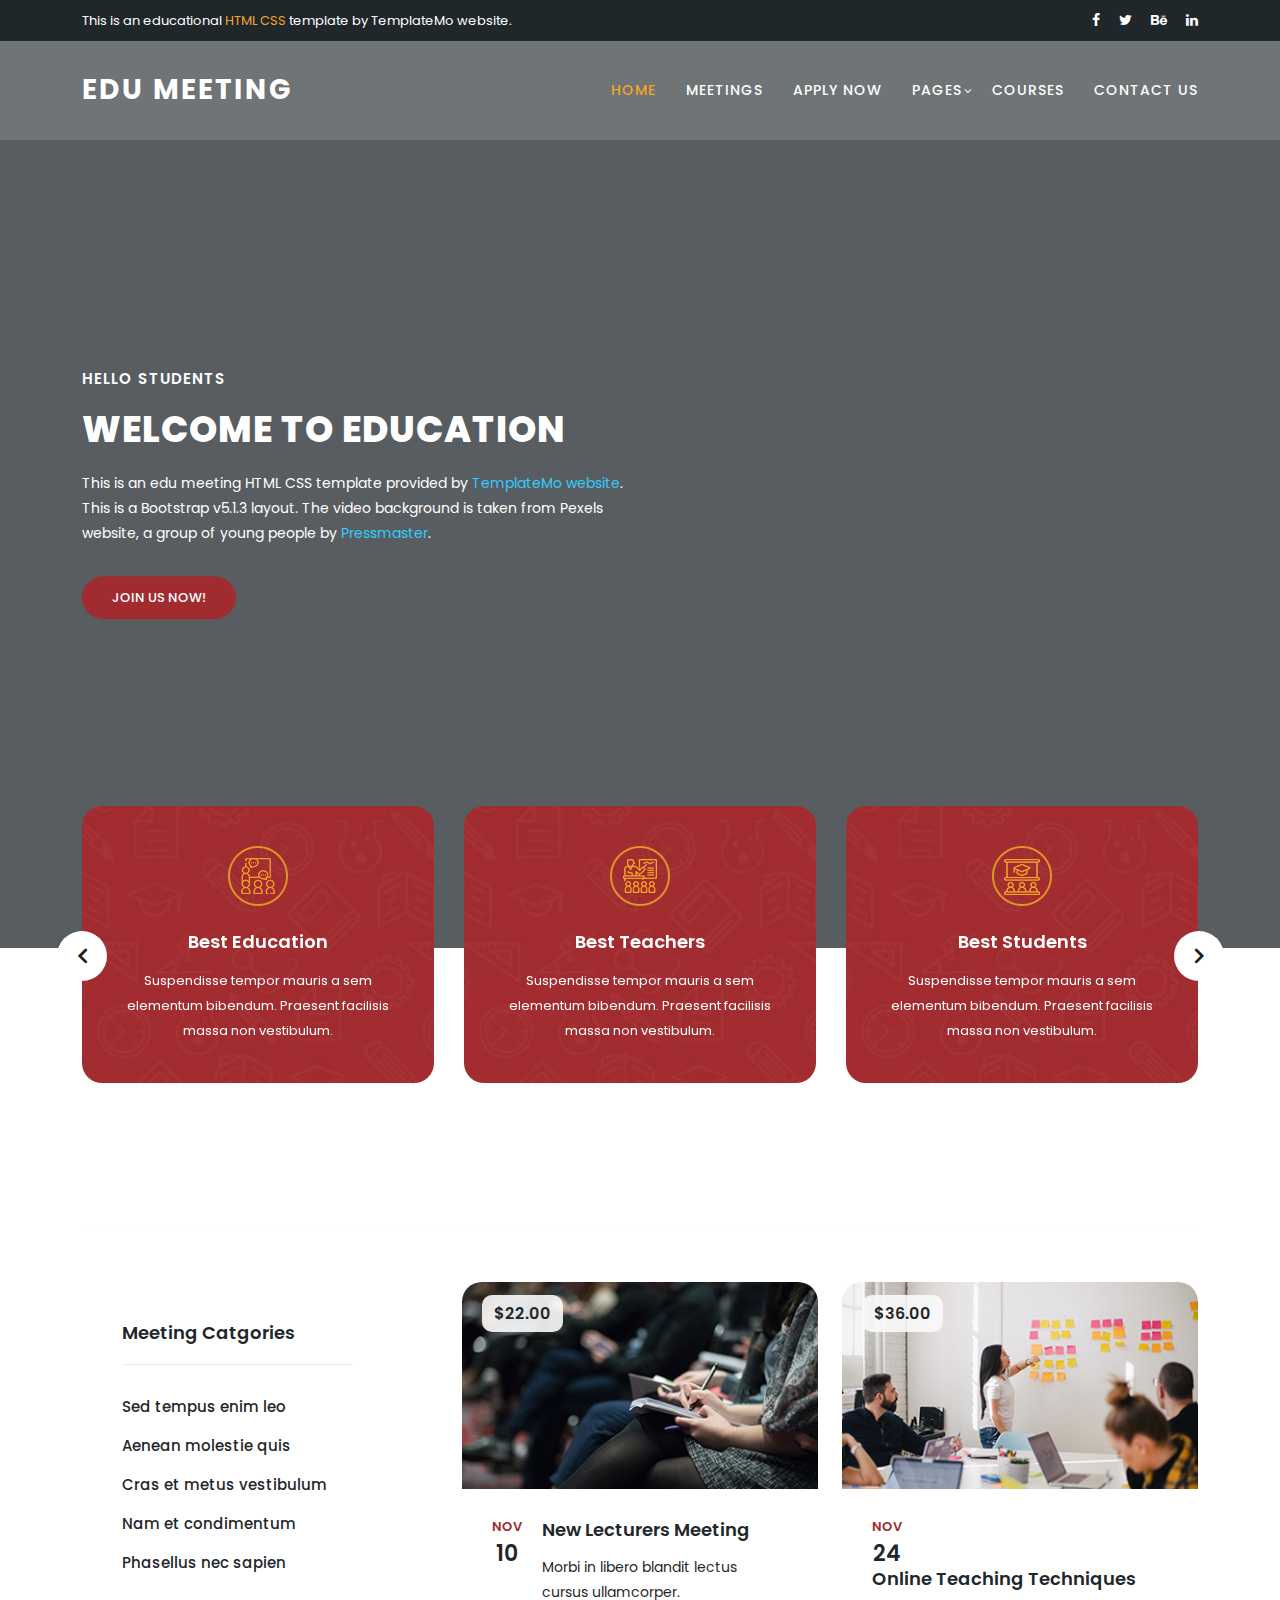
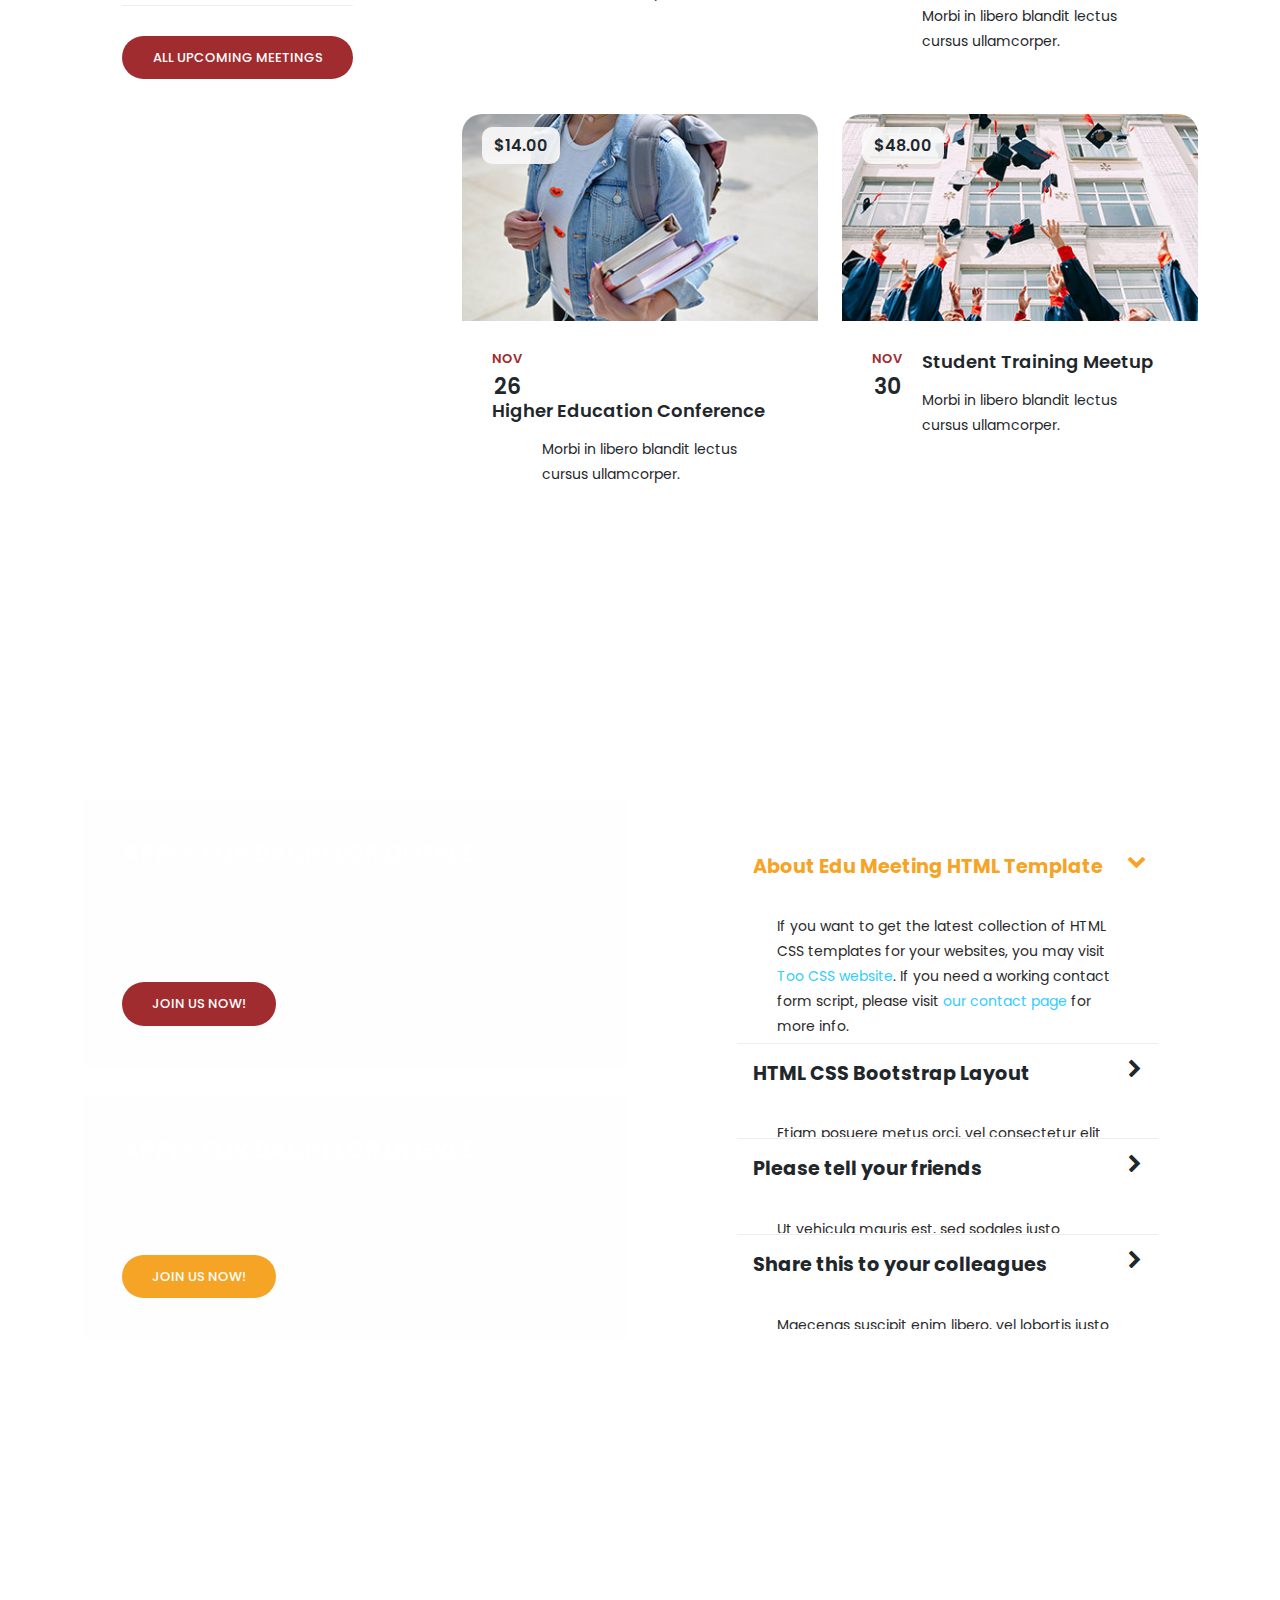
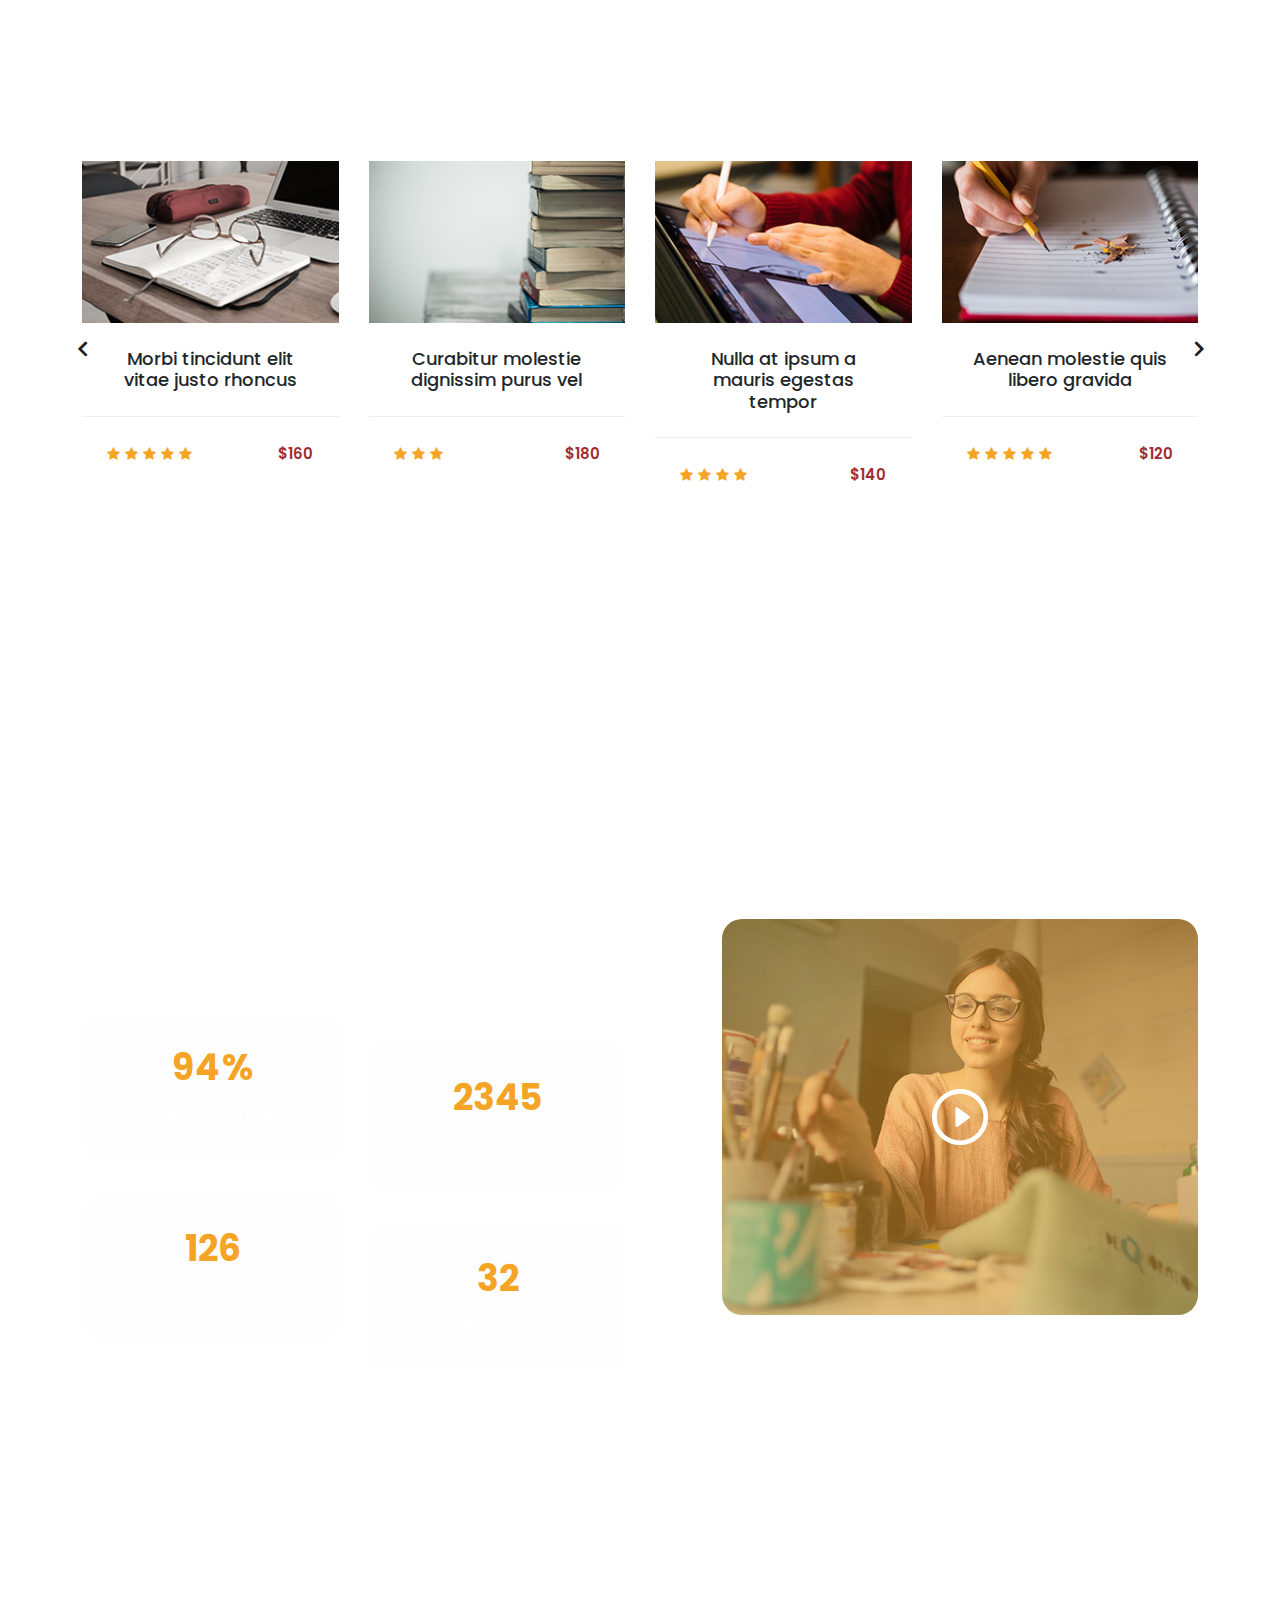
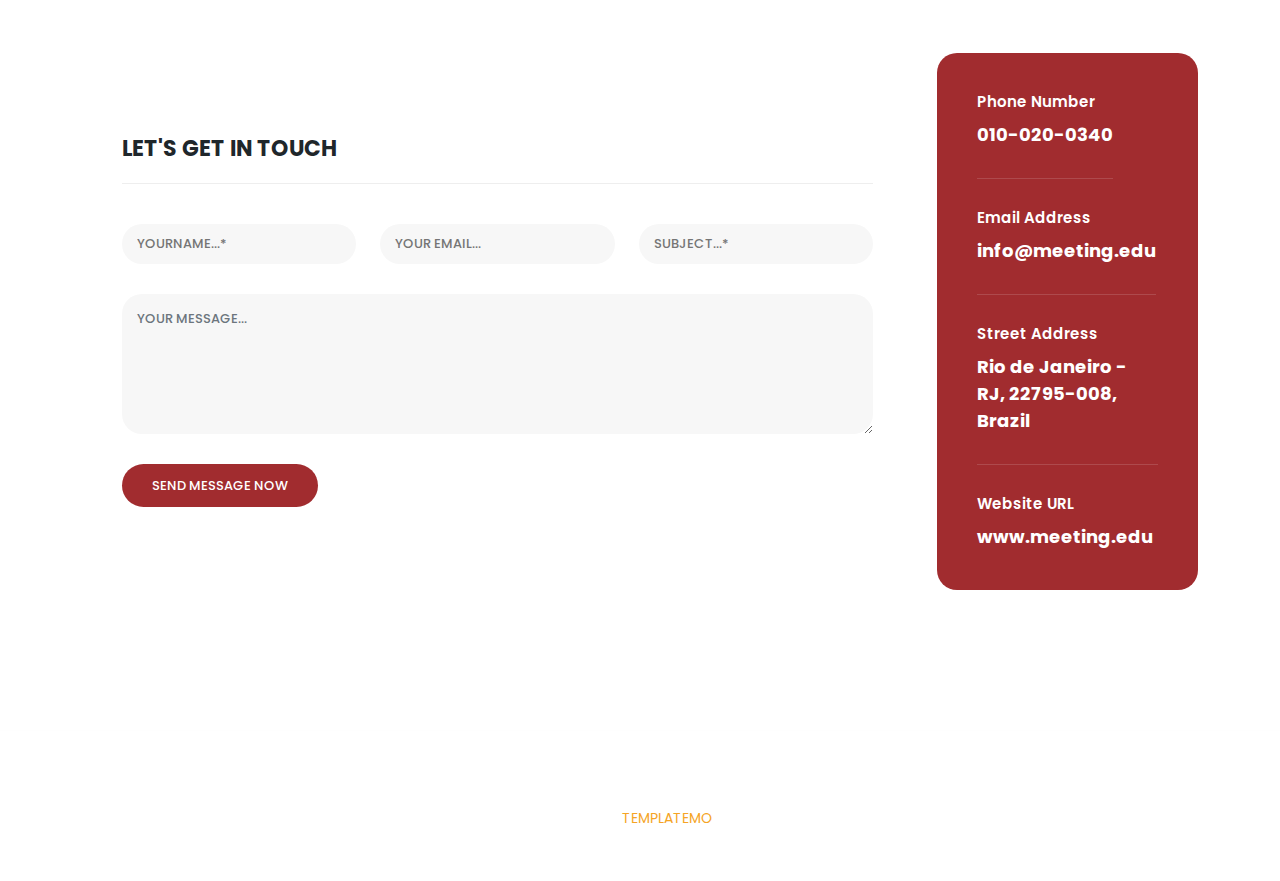
==== index.html @ 8bb0a4e4 "First" ====
<!DOCTYPE html>
<html lang="en">

  <head>

    <meta charset="utf-8">
    <meta name="viewport" content="width=device-width, initial-scale=1, shrink-to-fit=no">
    <meta name="description" content="">
    <meta name="author" content="TemplateMo">
    <link href="https://fonts.googleapis.com/css?family=Poppins:100,200,300,400,500,600,700,800,900" rel="stylesheet">

    <title>Education Meeting HTML5 Template</title>

    <!-- Bootstrap core CSS -->
    <link href="vendor/bootstrap/css/bootstrap.min.css" rel="stylesheet">


    <!-- Additional CSS Files -->
    <link rel="stylesheet" href="assets/css/fontawesome.css">
    <link rel="stylesheet" href="assets/css/templatemo-edu-meeting.css">
    <link rel="stylesheet" href="assets/css/owl.css">
    <link rel="stylesheet" href="assets/css/lightbox.css">
<!--

TemplateMo 569 Edu Meeting

https://templatemo.com/tm-569-edu-meeting

-->
  </head>

<body>

  <!-- Sub Header -->
  <div class="sub-header">
    <div class="container">
      <div class="row">
        <div class="col-lg-8 col-sm-8">
          <div class="left-content">
            <p>This is an educational <em>HTML CSS</em> template by TemplateMo website.</p>
          </div>
        </div>
        <div class="col-lg-4 col-sm-4">
          <div class="right-icons">
            <ul>
              <li><a href="#"><i class="fa fa-facebook"></i></a></li>
              <li><a href="#"><i class="fa fa-twitter"></i></a></li>
              <li><a href="#"><i class="fa fa-behance"></i></a></li>
              <li><a href="#"><i class="fa fa-linkedin"></i></a></li>
            </ul>
          </div>
        </div>
      </div>
    </div>
  </div>

  <!-- ***** Header Area Start ***** -->
  <header class="header-area header-sticky">
      <div class="container">
          <div class="row">
              <div class="col-12">
                  <nav class="main-nav">
                      <!-- ***** Logo Start ***** -->
                      <a href="index.html" class="logo">
                          Edu Meeting
                      </a>
                      <!-- ***** Logo End ***** -->
                      <!-- ***** Menu Start ***** -->
                      <ul class="nav">
                          <li class="scroll-to-section"><a href="#top" class="active">Home</a></li>
                          <li><a href="meetings.html">Meetings</a></li>
                          <li class="scroll-to-section"><a href="#apply">Apply Now</a></li>
                          <li class="has-sub">
                              <a href="javascript:void(0)">Pages</a>
                              <ul class="sub-menu">
                                  <li><a href="meetings.html">Upcoming Meetings</a></li>
                                  <li><a href="meeting-details.html">Meeting Details</a></li>
                              </ul>
                          </li>
                          <li class="scroll-to-section"><a href="#courses">Courses</a></li> 
                          <li class="scroll-to-section"><a href="#contact">Contact Us</a></li> 
                      </ul>        
                      <a class='menu-trigger'>
                          <span>Menu</span>
                      </a>
                      <!-- ***** Menu End ***** -->
                  </nav>
              </div>
          </div>
      </div>
  </header>
  <!-- ***** Header Area End ***** -->

  <!-- ***** Main Banner Area Start ***** -->
  <section class="section main-banner" id="top" data-section="section1">
      <video autoplay muted loop id="bg-video">
          <source src="assets/images/course-video.mp4" type="video/mp4" />
      </video>

      <div class="video-overlay header-text">
          <div class="container">
            <div class="row">
              <div class="col-lg-12">
                <div class="caption">
              <h6>Hello Students</h6>
              <h2>Welcome to Education</h2>
              <p>This is an edu meeting HTML CSS template provided by <a rel="nofollow" href="https://templatemo.com/page/1" target="_blank">TemplateMo website</a>. This is a Bootstrap v5.1.3 layout. The video background is taken from Pexels website, a group of young people by <a rel="nofollow" href="https://www.pexels.com/@pressmaster" target="_blank">Pressmaster</a>.</p>
              <div class="main-button-red">
                  <div class="scroll-to-section"><a href="#contact">Join Us Now!</a></div>
              </div>
          </div>
              </div>
            </div>
          </div>
      </div>
  </section>
  <!-- ***** Main Banner Area End ***** -->

  <section class="services">
    <div class="container">
      <div class="row">
        <div class="col-lg-12">
          <div class="owl-service-item owl-carousel">
          
            <div class="item">
              <div class="icon">
                <img src="assets/images/service-icon-01.png" alt="">
              </div>
              <div class="down-content">
                <h4>Best Education</h4>
                <p>Suspendisse tempor mauris a sem elementum bibendum. Praesent facilisis massa non vestibulum.</p>
              </div>
            </div>
            
            <div class="item">
              <div class="icon">
                <img src="assets/images/service-icon-02.png" alt="">
              </div>
              <div class="down-content">
                <h4>Best Teachers</h4>
                <p>Suspendisse tempor mauris a sem elementum bibendum. Praesent facilisis massa non vestibulum.</p>
              </div>
            </div>
            
            <div class="item">
              <div class="icon">
                <img src="assets/images/service-icon-03.png" alt="">
              </div>
              <div class="down-content">
                <h4>Best Students</h4>
                <p>Suspendisse tempor mauris a sem elementum bibendum. Praesent facilisis massa non vestibulum.</p>
              </div>
            </div>
            
            <div class="item">
              <div class="icon">
                <img src="assets/images/service-icon-02.png" alt="">
              </div>
              <div class="down-content">
                <h4>Online Meeting</h4>
                <p>Suspendisse tempor mauris a sem elementum bibendum. Praesent facilisis massa non vestibulum.</p>
              </div>
            </div>
            
            <div class="item">
              <div class="icon">
                <img src="assets/images/service-icon-03.png" alt="">
              </div>
              <div class="down-content">
                <h4>Best Networking</h4>
                <p>Suspendisse tempor mauris a sem elementum bibendum. Praesent facilisis massa non vestibulum.</p>
              </div>
            </div>
            
          </div>
        </div>
      </div>
    </div>
  </section>

  <section class="upcoming-meetings" id="meetings">
    <div class="container">
      <div class="row">
        <div class="col-lg-12">
          <div class="section-heading">
            <h2>Upcoming Meetings</h2>
          </div>
        </div>
        <div class="col-lg-4">
          <div class="categories">
            <h4>Meeting Catgories</h4>
            <ul>
              <li><a href="#">Sed tempus enim leo</a></li>
              <li><a href="#">Aenean molestie quis</a></li>
              <li><a href="#">Cras et metus vestibulum</a></li>
              <li><a href="#">Nam et condimentum</a></li>
              <li><a href="#">Phasellus nec sapien</a></li>
            </ul>
            <div class="main-button-red">
              <a href="meetings.html">All Upcoming Meetings</a>
            </div>
          </div>
        </div>
        <div class="col-lg-8">
          <div class="row">
            <div class="col-lg-6">
              <div class="meeting-item">
                <div class="thumb">
                  <div class="price">
                    <span>$22.00</span>
                  </div>
                  <a href="meeting-details.html"><img src="assets/images/meeting-01.jpg" alt="New Lecturer Meeting"></a>
                </div>
                <div class="down-content">
                  <div class="date">
                    <h6>Nov <span>10</span></h6>
                  </div>
                  <a href="meeting-details.html"><h4>New Lecturers Meeting</h4></a>
                  <p>Morbi in libero blandit lectus<br>cursus ullamcorper.</p>
                </div>
              </div>
            </div>
            <div class="col-lg-6">
              <div class="meeting-item">
                <div class="thumb">
                  <div class="price">
                    <span>$36.00</span>
                  </div>
                  <a href="meeting-details.html"><img src="assets/images/meeting-02.jpg" alt="Online Teaching"></a>
                </div>
                <div class="down-content">
                  <div class="date">
                    <h6>Nov <span>24</span></h6>
                  </div>
                  <a href="meeting-details.html"><h4>Online Teaching Techniques</h4></a>
                  <p>Morbi in libero blandit lectus<br>cursus ullamcorper.</p>
                </div>
              </div>
            </div>
            <div class="col-lg-6">
              <div class="meeting-item">
                <div class="thumb">
                  <div class="price">
                    <span>$14.00</span>
                  </div>
                  <a href="meeting-details.html"><img src="assets/images/meeting-03.jpg" alt="Higher Education"></a>
                </div>
                <div class="down-content">
                  <div class="date">
                    <h6>Nov <span>26</span></h6>
                  </div>
                  <a href="meeting-details.html"><h4>Higher Education Conference</h4></a>
                  <p>Morbi in libero blandit lectus<br>cursus ullamcorper.</p>
                </div>
              </div>
            </div>
            <div class="col-lg-6">
              <div class="meeting-item">
                <div class="thumb">
                  <div class="price">
                    <span>$48.00</span>
                  </div>
                  <a href="meeting-details.html"><img src="assets/images/meeting-04.jpg" alt="Student Training"></a>
                </div>
                <div class="down-content">
                  <div class="date">
                    <h6>Nov <span>30</span></h6>
                  </div>
                  <a href="meeting-details.html"><h4>Student Training Meetup</h4></a>
                  <p>Morbi in libero blandit lectus<br>cursus ullamcorper.</p>
                </div>
              </div>
            </div>
          </div>
        </div>
      </div>
    </div>
  </section>

  <section class="apply-now" id="apply">
    <div class="container">
      <div class="row">
        <div class="col-lg-6 align-self-center">
          <div class="row">
            <div class="col-lg-12">
              <div class="item">
                <h3>APPLY FOR BACHELOR DEGREE</h3>
                <p>You are allowed to use this edu meeting CSS template for your school or university or business. You can feel free to modify or edit this layout.</p>
                <div class="main-button-red">
                  <div class="scroll-to-section"><a href="#contact">Join Us Now!</a></div>
              </div>
              </div>
            </div>
            <div class="col-lg-12">
              <div class="item">
                <h3>APPLY FOR BACHELOR DEGREE</h3>
                <p>You are not allowed to redistribute the template ZIP file on any other template website. Please contact us for more information.</p>
                <div class="main-button-yellow">
                  <div class="scroll-to-section"><a href="#contact">Join Us Now!</a></div>
              </div>
              </div>
            </div>
          </div>
        </div>
        <div class="col-lg-6">
          <div class="accordions is-first-expanded">
            <article class="accordion">
                <div class="accordion-head">
                    <span>About Edu Meeting HTML Template</span>
                    <span class="icon">
                        <i class="icon fa fa-chevron-right"></i>
                    </span>
                </div>
                <div class="accordion-body">
                    <div class="content">
                        <p>If you want to get the latest collection of HTML CSS templates for your websites, you may visit <a rel="nofollow" href="https://www.toocss.com/" target="_blank">Too CSS website</a>. If you need a working contact form script, please visit <a href="https://templatemo.com/contact" target="_parent">our contact page</a> for more info.</p>
                    </div>
                </div>
            </article>
            <article class="accordion">
                <div class="accordion-head">
                    <span>HTML CSS Bootstrap Layout</span>
                    <span class="icon">
                        <i class="icon fa fa-chevron-right"></i>
                    </span>
                </div>
                <div class="accordion-body">
                    <div class="content">
                        <p>Etiam posuere metus orci, vel consectetur elit imperdiet eu. Cras ipsum magna, maximus at semper sit amet, eleifend eget neque. Nunc facilisis quam purus, sed vulputate augue interdum vitae. Aliquam a elit massa.<br><br>
                        Nulla malesuada elit lacus, ac ultricies massa varius sed. Etiam eu metus eget nibh consequat aliquet. Proin fringilla, quam at euismod porttitor, odio odio tempus ligula, ut feugiat ex erat nec mauris. Donec viverra velit eget lectus sollicitudin tincidunt.</p>
                    </div>
                </div>
            </article>
            <article class="accordion">
                <div class="accordion-head">
                    <span>Please tell your friends</span>
                    <span class="icon">
                        <i class="icon fa fa-chevron-right"></i>
                    </span>
                </div>
                <div class="accordion-body">
                    <div class="content">
                        <p>Ut vehicula mauris est, sed sodales justo rhoncus eu. Morbi porttitor quam velit, at ullamcorper justo suscipit sit amet. Quisque at suscipit mi, non efficitur velit.<br><br>
                        Cras et tortor semper, placerat eros sit amet, porta est. Mauris porttitor sapien et quam volutpat luctus. Nullam sodales ipsum ac neque ultricies varius.</p>
                    </div>
                </div>
            </article>
            <article class="accordion last-accordion">
                <div class="accordion-head">
                    <span>Share this to your colleagues</span>
                    <span class="icon">
                        <i class="icon fa fa-chevron-right"></i>
                    </span>
                </div>
                <div class="accordion-body">
                    <div class="content">
                        <p>Maecenas suscipit enim libero, vel lobortis justo condimentum id. Interdum et malesuada fames ac ante ipsum primis in faucibus.<br><br>
                        Sed eleifend metus sit amet magna tristique, posuere laoreet arcu semper. Nulla pellentesque ut tortor sit amet maximus. In eu libero ullamcorper, semper nisi quis, convallis nisi.</p>
                    </div>
                </div>
            </article>
        </div>
        </div>
      </div>
    </div>
  </section>

  <section class="our-courses" id="courses">
    <div class="container">
      <div class="row">
        <div class="col-lg-12">
          <div class="section-heading">
            <h2>Our Popular Courses</h2>
          </div>
        </div>
        <div class="col-lg-12">
          <div class="owl-courses-item owl-carousel">
            <div class="item">
              <img src="assets/images/course-01.jpg" alt="Course One">
              <div class="down-content">
                <h4>Morbi tincidunt elit vitae justo rhoncus</h4>
                <div class="info">
                  <div class="row">
                    <div class="col-8">
                      <ul>
                        <li><i class="fa fa-star"></i></li>
                        <li><i class="fa fa-star"></i></li>
                        <li><i class="fa fa-star"></i></li>
                        <li><i class="fa fa-star"></i></li>
                        <li><i class="fa fa-star"></i></li>
                      </ul>
                    </div>
                    <div class="col-4">
                       <span>$160</span>
                    </div>
                  </div>
                </div>
              </div>
            </div>
            <div class="item">
              <img src="assets/images/course-02.jpg" alt="Course Two">
              <div class="down-content">
                <h4>Curabitur molestie dignissim purus vel</h4>
                <div class="info">
                  <div class="row">
                    <div class="col-8">
                      <ul>
                        <li><i class="fa fa-star"></i></li>
                        <li><i class="fa fa-star"></i></li>
                        <li><i class="fa fa-star"></i></li>
                      </ul>
                    </div>
                    <div class="col-4">
                       <span>$180</span>
                    </div>
                  </div>
                </div>
              </div>
            </div>
            <div class="item">
              <img src="assets/images/course-03.jpg" alt="">
              <div class="down-content">
                <h4>Nulla at ipsum a mauris egestas tempor</h4>
                <div class="info">
                  <div class="row">
                    <div class="col-8">
                      <ul>
                        <li><i class="fa fa-star"></i></li>
                        <li><i class="fa fa-star"></i></li>
                        <li><i class="fa fa-star"></i></li>
                        <li><i class="fa fa-star"></i></li>
                      </ul>
                    </div>
                    <div class="col-4">
                       <span>$140</span>
                    </div>
                  </div>
                </div>
              </div>
            </div>
            <div class="item">
              <img src="assets/images/course-04.jpg" alt="">
              <div class="down-content">
                <h4>Aenean molestie quis libero gravida</h4>
                <div class="info">
                  <div class="row">
                    <div class="col-8">
                      <ul>
                        <li><i class="fa fa-star"></i></li>
                        <li><i class="fa fa-star"></i></li>
                        <li><i class="fa fa-star"></i></li>
                        <li><i class="fa fa-star"></i></li>
                        <li><i class="fa fa-star"></i></li>
                      </ul>
                    </div>
                    <div class="col-4">
                       <span>$120</span>
                    </div>
                  </div>
                </div>
              </div>
            </div>
            <div class="item">
              <img src="assets/images/course-01.jpg" alt="">
              <div class="down-content">
                <h4>Lorem ipsum dolor sit amet adipiscing elit</h4>
                <div class="info">
                  <div class="row">
                    <div class="col-8">
                      <ul>
                        <li><i class="fa fa-star"></i></li>
                        <li><i class="fa fa-star"></i></li>
                        <li><i class="fa fa-star"></i></li>
                        <li><i class="fa fa-star"></i></li>
                        <li><i class="fa fa-star"></i></li>
                      </ul>
                    </div>
                    <div class="col-4">
                       <span>$250</span>
                    </div>
                  </div>
                </div>
              </div>
            </div>
            <div class="item">
              <img src="assets/images/course-02.jpg" alt="">
              <div class="down-content">
                <h4>TemplateMo is the best website for Free CSS</h4>
                <div class="info">
                  <div class="row">
                    <div class="col-8">
                      <ul>
                        <li><i class="fa fa-star"></i></li>
                        <li><i class="fa fa-star"></i></li>
                        <li><i class="fa fa-star"></i></li>
                        <li><i class="fa fa-star"></i></li>
                        <li><i class="fa fa-star"></i></li>
                      </ul>
                    </div>
                    <div class="col-4">
                       <span>$270</span>
                    </div>
                  </div>
                </div>
              </div>
            </div>
            <div class="item">
              <img src="assets/images/course-03.jpg" alt="">
              <div class="down-content">
                <h4>Web Design Templates at your finger tips</h4>
                <div class="info">
                  <div class="row">
                    <div class="col-8">
                      <ul>
                        <li><i class="fa fa-star"></i></li>
                        <li><i class="fa fa-star"></i></li>
                        <li><i class="fa fa-star"></i></li>
                        <li><i class="fa fa-star"></i></li>
                        <li><i class="fa fa-star"></i></li>
                      </ul>
                    </div>
                    <div class="col-4">
                       <span>$340</span>
                    </div>
                  </div>
                </div>
              </div>
            </div>
            <div class="item">
              <img src="assets/images/course-04.jpg" alt="">
              <div class="down-content">
                <h4>Please visit our website again</h4>
                <div class="info">
                  <div class="row">
                    <div class="col-8">
                      <ul>
                        <li><i class="fa fa-star"></i></li>
                        <li><i class="fa fa-star"></i></li>
                        <li><i class="fa fa-star"></i></li>
                        <li><i class="fa fa-star"></i></li>
                        <li><i class="fa fa-star"></i></li>
                      </ul>
                    </div>
                    <div class="col-4">
                       <span>$360</span>
                    </div>
                  </div>
                </div>
              </div>
            </div>
            <div class="item">
              <img src="assets/images/course-01.jpg" alt="">
              <div class="down-content">
                <h4>Responsive HTML Templates for you</h4>
                <div class="info">
                  <div class="row">
                    <div class="col-8">
                      <ul>
                        <li><i class="fa fa-star"></i></li>
                        <li><i class="fa fa-star"></i></li>
                        <li><i class="fa fa-star"></i></li>
                        <li><i class="fa fa-star"></i></li>
                        <li><i class="fa fa-star"></i></li>
                      </ul>
                    </div>
                    <div class="col-4">
                       <span>$400</span>
                    </div>
                  </div>
                </div>
              </div>
            </div>
            <div class="item">
              <img src="assets/images/course-02.jpg" alt="">
              <div class="down-content">
                <h4>Download Free CSS Layouts for your business</h4>
                <div class="info">
                  <div class="row">
                    <div class="col-8">
                      <ul>
                        <li><i class="fa fa-star"></i></li>
                        <li><i class="fa fa-star"></i></li>
                        <li><i class="fa fa-star"></i></li>
                        <li><i class="fa fa-star"></i></li>
                        <li><i class="fa fa-star"></i></li>
                      </ul>
                    </div>
                    <div class="col-4">
                       <span>$430</span>
                    </div>
                  </div>
                </div>
              </div>
            </div>
            <div class="item">
              <img src="assets/images/course-03.jpg" alt="">
              <div class="down-content">
                <h4>Morbi in libero blandit lectus cursus</h4>
                <div class="info">
                  <div class="row">
                    <div class="col-8">
                      <ul>
                        <li><i class="fa fa-star"></i></li>
                        <li><i class="fa fa-star"></i></li>
                        <li><i class="fa fa-star"></i></li>
                        <li><i class="fa fa-star"></i></li>
                        <li><i class="fa fa-star"></i></li>
                      </ul>
                    </div>
                    <div class="col-4">
                       <span>$480</span>
                    </div>
                  </div>
                </div>
              </div>
            </div>
            <div class="item">
              <img src="assets/images/course-04.jpg" alt="">
              <div class="down-content">
                <h4>Curabitur molestie dignissim purus</h4>
                <div class="info">
                  <div class="row">
                    <div class="col-8">
                      <ul>
                        <li><i class="fa fa-star"></i></li>
                        <li><i class="fa fa-star"></i></li>
                        <li><i class="fa fa-star"></i></li>
                        <li><i class="fa fa-star"></i></li>
                        <li><i class="fa fa-star"></i></li>
                      </ul>
                    </div>
                    <div class="col-4">
                       <span>$560</span>
                    </div>
                  </div>
                </div>
              </div>
            </div>
          </div>
        </div>
      </div>
    </div>
  </section>

  <section class="our-facts">
    <div class="container">
      <div class="row">
        <div class="col-lg-6">
          <div class="row">
            <div class="col-lg-12">
              <h2>A Few Facts About Our University</h2>
            </div>
            <div class="col-lg-6">
              <div class="row">
                <div class="col-12">
                  <div class="count-area-content percentage">
                    <div class="count-digit">94</div>
                    <div class="count-title">Succesed Students</div>
                  </div>
                </div>
                <div class="col-12">
                  <div class="count-area-content">
                    <div class="count-digit">126</div>
                    <div class="count-title">Current Teachers</div>
                  </div>
                </div>
              </div>
            </div>
            <div class="col-lg-6">
              <div class="row">
                <div class="col-12">
                  <div class="count-area-content new-students">
                    <div class="count-digit">2345</div>
                    <div class="count-title">New Students</div>
                  </div>
                </div> 
                <div class="col-12">
                  <div class="count-area-content">
                    <div class="count-digit">32</div>
                    <div class="count-title">Awards</div>
                  </div>
                </div>
              </div>
            </div>
          </div>
        </div> 
        <div class="col-lg-6 align-self-center">
          <div class="video">
            <a href="https://www.youtube.com/watch?v=HndV87XpkWg" target="_blank"><img src="assets/images/play-icon.png" alt=""></a>
          </div>
        </div>
      </div>
    </div>
  </section>

  <section class="contact-us" id="contact">
    <div class="container">
      <div class="row">
        <div class="col-lg-9 align-self-center">
          <div class="row">
            <div class="col-lg-12">
              <form id="contact" action="" method="post">
                <div class="row">
                  <div class="col-lg-12">
                    <h2>Let's get in touch</h2>
                  </div>
                  <div class="col-lg-4">
                    <fieldset>
                      <input name="name" type="text" id="name" placeholder="YOURNAME...*" required="">
                    </fieldset>
                  </div>
                  <div class="col-lg-4">
                    <fieldset>
                    <input name="email" type="text" id="email" pattern="[^ @]*@[^ @]*" placeholder="YOUR EMAIL..." required="">
                  </fieldset>
                  </div>
                  <div class="col-lg-4">
                    <fieldset>
                      <input name="subject" type="text" id="subject" placeholder="SUBJECT...*" required="">
                    </fieldset>
                  </div>
                  <div class="col-lg-12">
                    <fieldset>
                      <textarea name="message" type="text" class="form-control" id="message" placeholder="YOUR MESSAGE..." required=""></textarea>
                    </fieldset>
                  </div>
                  <div class="col-lg-12">
                    <fieldset>
                      <button type="submit" id="form-submit" class="button">SEND MESSAGE NOW</button>
                    </fieldset>
                  </div>
                </div>
              </form>
            </div>
          </div>
        </div>
        <div class="col-lg-3">
          <div class="right-info">
            <ul>
              <li>
                <h6>Phone Number</h6>
                <span>010-020-0340</span>
              </li>
              <li>
                <h6>Email Address</h6>
                <span>info@meeting.edu</span>
              </li>
              <li>
                <h6>Street Address</h6>
                <span>Rio de Janeiro - RJ, 22795-008, Brazil</span>
              </li>
              <li>
                <h6>Website URL</h6>
                <span>www.meeting.edu</span>
              </li>
            </ul>
          </div>
        </div>
      </div>
    </div>
    <div class="footer">
      <p>Copyright © 2022 Edu Meeting Co., Ltd. All Rights Reserved. 
          <br>Design: <a href="https://templatemo.com" target="_parent" title="free css templates">TemplateMo</a></p>
    </div>
  </section>

  <!-- Scripts -->
  <!-- Bootstrap core JavaScript -->
    <script src="vendor/jquery/jquery.min.js"></script>
    <script src="vendor/bootstrap/js/bootstrap.bundle.min.js"></script>

    <script src="assets/js/isotope.min.js"></script>
    <script src="assets/js/owl-carousel.js"></script>
    <script src="assets/js/lightbox.js"></script>
    <script src="assets/js/tabs.js"></script>
    <script src="assets/js/video.js"></script>
    <script src="assets/js/slick-slider.js"></script>
    <script src="assets/js/custom.js"></script>
    <script>
        //according to loftblog tut
        $('.nav li:first').addClass('active');

        var showSection = function showSection(section, isAnimate) {
          var
          direction = section.replace(/#/, ''),
          reqSection = $('.section').filter('[data-section="' + direction + '"]'),
          reqSectionPos = reqSection.offset().top - 0;

          if (isAnimate) {
            $('body, html').animate({
              scrollTop: reqSectionPos },
            800);
          } else {
            $('body, html').scrollTop(reqSectionPos);
          }

        };

        var checkSection = function checkSection() {
          $('.section').each(function () {
            var
            $this = $(this),
            topEdge = $this.offset().top - 80,
            bottomEdge = topEdge + $this.height(),
            wScroll = $(window).scrollTop();
            if (topEdge < wScroll && bottomEdge > wScroll) {
              var
              currentId = $this.data('section'),
              reqLink = $('a').filter('[href*=\\#' + currentId + ']');
              reqLink.closest('li').addClass('active').
              siblings().removeClass('active');
            }
          });
        };

        $('.main-menu, .responsive-menu, .scroll-to-section').on('click', 'a', function (e) {
          e.preventDefault();
          showSection($(this).attr('href'), true);
        });

        $(window).scroll(function () {
          checkSection();
        });
    </script>
</body>

</body>
</html>
---- assets/css/templatemo-edu-meeting.css ----
/*

TemplateMo 569 Edu Meeting

https://templatemo.com/tm-569-edu-meeting

*/

/* ---------------------------------------------
Table of contents
------------------------------------------------
01. font & reset css
02. reset
03. global styles
04. header
05. banner
06. features
07. testimonials
08. contact
09. footer
10. preloader
11. search
12. portfolio

--------------------------------------------- */
/* 
---------------------------------------------
font & reset css
--------------------------------------------- 
*/
@import url("https://fonts.googleapis.com/css?family=Poppins:100,200,300,400,500,600,700,800,900");
/* 
---------------------------------------------
reset
--------------------------------------------- 
*/
html, body, div, span, applet, object, iframe, h1, h2, h3, h4, h5, h6, p, blockquote, div
pre, a, abbr, acronym, address, big, cite, code, del, dfn, em, font, img, ins, kbd, q,
s, samp, small, strike, strong, sub, sup, tt, var, b, u, i, center, dl, dt, dd, ol, ul, li,
figure, header, nav, section, article, aside, footer, figcaption {
  margin: 0;
  padding: 0;
  border: 0;
  outline: 0;
}

.clearfix:after {
  content: ".";
  display: block;
  clear: both;
  visibility: hidden;
  line-height: 0;
  height: 0;
}

.clearfix {
  display: inline-block;
}

html[xmlns] .clearfix {
  display: block;
}

* html .clearfix {
  height: 1%;
}

ul, li {
  padding: 0;
  margin: 0;
  list-style: none;
}

header, nav, section, article, aside, footer, hgroup {
  display: block;
}

* {
  box-sizing: border-box;
}

html, body {
  font-family: 'Poppins', sans-serif;
  font-weight: 400;
  background-color: #fff;
  font-size: 16px;
  -ms-text-size-adjust: 100%;
  -webkit-font-smoothing: antialiased;
  -moz-osx-font-smoothing: grayscale;
}

a {
  text-decoration: none !important;
  color: #3CF;
}

a:hover {
	color: #FC3;
}

h1, h2, h3, h4, h5, h6 {
  margin-top: 0px;
  margin-bottom: 0px;
}

ul {
  margin-bottom: 0px;
}

p {
  font-size: 14px;
  line-height: 25px;
  color: #2a2a2a;
}

img {
  width: 100%;
  overflow: hidden;
}

/* 
---------------------------------------------
global styles
--------------------------------------------- 
*/
html,
body {
  background: #fff;
  font-family: 'Poppins', sans-serif;
}

::selection {
  background: #f5a425;
  color: #fff;
}

::-moz-selection {
  background: #f5a425;
  color: #fff;
}

@media (max-width: 991px) {
  html, body {
    overflow-x: hidden;
  }
  .mobile-top-fix {
    margin-top: 30px;
    margin-bottom: 0px;
  }
  .mobile-bottom-fix {
    margin-bottom: 30px;
  }
  .mobile-bottom-fix-big {
    margin-bottom: 60px;
  }
}

.main-button-red a {
  font-size: 13px;
  color: #fff;
  background-color: #a12c2f;
  padding: 12px 30px;
  display: inline-block;
  border-radius: 22px;
  font-weight: 500;
  text-transform: uppercase;
  transition: all .3s;
}

.main-button-red a:hover {
  opacity: 0.9;
}

.main-button-yellow a {
  font-size: 13px;
  color: #fff;
  background-color: #f5a425;
  padding: 12px 30px;
  display: inline-block;
  border-radius: 22px;
  font-weight: 500;
  text-transform: uppercase;
  transition: all .3s;
}

.main-button-yellow a:hover {
  opacity: 0.9;
}

.section-heading h2 {
  line-height: 40px;
  margin-top: 0px;
  margin-bottom: 50px; 
  padding-bottom: 20px;
  border-bottom: 1px solid rgba(250,250,250,0.15);
  font-size: 22px;
  font-weight: 700;
  text-transform: uppercase;
  color: #fff;
}


/* 
---------------------------------------------
header
--------------------------------------------- 
*/

.sub-header {
  background-color: #1f272b;
  position: relative;
  z-index: 1111;
}

.sub-header .left-content p {
  color: #fff;
  padding: 8px 0px;
  font-size: 13px;
}

.sub-header .right-icons {
  text-align: right;
  padding: 8px 0px;
}

.sub-header .right-icons ul li {
  display: inline-block;
  margin-left: 15px;
}

.sub-header .right-icons ul li a {
  color: #fff;
  font-size: 14px;
  transition: all .3s;
}

.sub-header .right-icons ul li a:hover {
  color: #f5a425;
}

.sub-header .left-content p em {
   font-style: normal;
   color: #f5a425;
}

.background-header {
  background-color: #fff!important;
  height: 80px!important;
  position: fixed!important;
  top: 0!important;
  left: 0;
  right: 0;
  box-shadow: 0px 0px 10px rgba(0,0,0,0.15)!important;
}

.background-header .main-nav .nav li a {
  color: #1e1e1e!important;
}

.background-header .logo,
.background-header .main-nav .nav li a {
  color: #1e1e1e!important;
}

.background-header .main-nav .nav li:hover a {
  color: #fb5849!important;
}

.background-header .nav li a.active {
  color: #fb5849!important;
}

.header-area {
  background-color: rgba(250,250,250,0.15);
  position: absolute;
  top: 40px;
  left: 0;
  right: 0;
  z-index: 100;
  -webkit-transition: all .5s ease 0s;
  -moz-transition: all .5s ease 0s;
  -o-transition: all .5s ease 0s;
  transition: all .5s ease 0s;
}

.header-area .main-nav {
  min-height: 80px;
  background: transparent;
}

.header-area .main-nav .logo {
  line-height: 100px;
  color: #fff;
  font-size: 28px;
  font-weight: 700;
  text-transform: uppercase;
  letter-spacing: 2px;
  float: left;
  -webkit-transition: all 0.3s ease 0s;
  -moz-transition: all 0.3s ease 0s;
  -o-transition: all 0.3s ease 0s;
  transition: all 0.3s ease 0s;
}

.background-header .main-nav .logo {
  line-height: 75px;
}

.background-header .nav {
  margin-top: 20px !important;
}

.header-area .main-nav .nav {
  float: right;
  margin-top: 30px;
  margin-right: 0px;
  background-color: transparent;
  -webkit-transition: all 0.3s ease 0s;
  -moz-transition: all 0.3s ease 0s;
  -o-transition: all 0.3s ease 0s;
  transition: all 0.3s ease 0s;
  position: relative;
  z-index: 999;
}

.header-area .main-nav .nav li {
  padding-left: 15px;
  padding-right: 15px;
}

.header-area .main-nav .nav li:last-child {
  padding-right: 0px;
}

.header-area .main-nav .nav li a {
  display: block;
  font-weight: 500;
  font-size: 14px;
  text-transform: uppercase;
  color: #fff;
  -webkit-transition: all 0.3s ease 0s;
  -moz-transition: all 0.3s ease 0s;
  -o-transition: all 0.3s ease 0s;
  transition: all 0.3s ease 0s;
  height: 40px;
  line-height: 40px;
  border: transparent;
  letter-spacing: 1px;
}

.header-area .main-nav .nav li:hover a,
.header-area .main-nav .nav li a.active {
  color: #f5a425!important;
}

.background-header .main-nav .nav li:hover a,
.background-header .main-nav .nav li a.active {
  color: #f5a425!important;
  opacity: 1;
}

.header-area .main-nav .nav li.has-sub {
  position: relative;
  padding-right: 15px;
}

.header-area .main-nav .nav li.has-sub:after {
  font-family: FontAwesome;
  content: "\f107";
  font-size: 12px;
  color: #fff;
  position: absolute;
  right: 5px;
  top: 12px;
}

.background-header .main-nav .nav li.has-sub:after {
  color: #1e1e1e;
}

.header-area .main-nav .nav li.has-sub ul.sub-menu {
  position: absolute;
  width: 200px;
  box-shadow: 0 2px 28px 0 rgba(0, 0, 0, 0.06);
  overflow: hidden;
  top: 40px;
  opacity: 0;
  transition: all .3s;
  transform: translateY(+2em);
  visibility: hidden;
  z-index: -1;
}

.header-area .main-nav .nav li.has-sub ul.sub-menu li {
  margin-left: 0px;
  padding-left: 0px;
  padding-right: 0px;
}

.header-area .main-nav .nav li.has-sub ul.sub-menu li a {
  opacity: 1;
  display: block;
  background: #f7f7f7;
  color: #2a2a2a!important;
  padding-left: 20px;
  height: 40px;
  line-height: 40px;
  -webkit-transition: all 0.3s ease 0s;
  -moz-transition: all 0.3s ease 0s;
  -o-transition: all 0.3s ease 0s;
  transition: all 0.3s ease 0s;
  position: relative;
  font-size: 13px;
  font-weight: 400;
  border-bottom: 1px solid #eee;
}

.header-area .main-nav .nav li.has-sub ul li a:hover {
  background: #fff;
  color: #f5a425!important;
  padding-left: 25px;
}

.header-area .main-nav .nav li.has-sub ul li a:hover:before {
  width: 3px;
}

.header-area .main-nav .nav li.has-sub:hover ul.sub-menu {
  visibility: visible;
  opacity: 1;
  z-index: 1;
  transform: translateY(0%);
  transition-delay: 0s, 0s, 0.3s;
}

.header-area .main-nav .menu-trigger {
  cursor: pointer;
  display: block;
  position: absolute;
  top: 33px;
  width: 32px;
  height: 40px;
  text-indent: -9999em;
  z-index: 99;
  right: 40px;
  display: none;
}

.background-header .main-nav .menu-trigger {
  top: 23px;
}

.header-area .main-nav .menu-trigger span,
.header-area .main-nav .menu-trigger span:before,
.header-area .main-nav .menu-trigger span:after {
  -moz-transition: all 0.4s;
  -o-transition: all 0.4s;
  -webkit-transition: all 0.4s;
  transition: all 0.4s;
  background-color: #1e1e1e;
  display: block;
  position: absolute;
  width: 30px;
  height: 2px;
  left: 0;
}

.background-header .main-nav .menu-trigger span,
.background-header .main-nav .menu-trigger span:before,
.background-header .main-nav .menu-trigger span:after {
  background-color: #1e1e1e;
}

.header-area .main-nav .menu-trigger span:before,
.header-area .main-nav .menu-trigger span:after {
  -moz-transition: all 0.4s;
  -o-transition: all 0.4s;
  -webkit-transition: all 0.4s;
  transition: all 0.4s;
  background-color: #1e1e1e;
  display: block;
  position: absolute;
  width: 30px;
  height: 2px;
  left: 0;
  width: 75%;
}

.background-header .main-nav .menu-trigger span:before,
.background-header .main-nav .menu-trigger span:after {
  background-color: #1e1e1e;
}

.header-area .main-nav .menu-trigger span:before,
.header-area .main-nav .menu-trigger span:after {
  content: "";
}

.header-area .main-nav .menu-trigger span {
  top: 16px;
}

.header-area .main-nav .menu-trigger span:before {
  -moz-transform-origin: 33% 100%;
  -ms-transform-origin: 33% 100%;
  -webkit-transform-origin: 33% 100%;
  transform-origin: 33% 100%;
  top: -10px;
  z-index: 10;
}

.header-area .main-nav .menu-trigger span:after {
  -moz-transform-origin: 33% 0;
  -ms-transform-origin: 33% 0;
  -webkit-transform-origin: 33% 0;
  transform-origin: 33% 0;
  top: 10px;
}

.header-area .main-nav .menu-trigger.active span,
.header-area .main-nav .menu-trigger.active span:before,
.header-area .main-nav .menu-trigger.active span:after {
  background-color: transparent;
  width: 100%;
}

.header-area .main-nav .menu-trigger.active span:before {
  -moz-transform: translateY(6px) translateX(1px) rotate(45deg);
  -ms-transform: translateY(6px) translateX(1px) rotate(45deg);
  -webkit-transform: translateY(6px) translateX(1px) rotate(45deg);
  transform: translateY(6px) translateX(1px) rotate(45deg);
  background-color: #1e1e1e;
}

.background-header .main-nav .menu-trigger.active span:before {
  background-color: #1e1e1e;
}

.header-area .main-nav .menu-trigger.active span:after {
  -moz-transform: translateY(-6px) translateX(1px) rotate(-45deg);
  -ms-transform: translateY(-6px) translateX(1px) rotate(-45deg);
  -webkit-transform: translateY(-6px) translateX(1px) rotate(-45deg);
  transform: translateY(-6px) translateX(1px) rotate(-45deg);
  background-color: #1e1e1e;
}

.background-header .main-nav .menu-trigger.active span:after {
  background-color: #1e1e1e;
}

.header-area.header-sticky {
  min-height: 80px;
}

.header-area .nav {
  margin-top: 30px;
}

.header-area.header-sticky .nav li a.active {
  color: #f5a425;
}

@media (max-width: 1200px) {
  .header-area .main-nav .nav li {
    padding-left: 7px;
    padding-right: 7px;
  }
  .header-area .main-nav:before {
    display: none;
  }
}

@media (max-width: 767px) {
  .header-area .main-nav .logo {
    color: #1e1e1e;
  }
  .header-area.header-sticky .nav li a:hover,
  .header-area.header-sticky .nav li a.active {
    color: #f5a425!important;
    opacity: 1;
  }
  .header-area.header-sticky .nav li.search-icon a {
    width: 100%;
  }
  .header-area {
    background-color: #f7f7f7;
    padding: 0px 15px;
    height: 100px;
    box-shadow: none;
    text-align: center;
  }
  .header-area .container {
    padding: 0px;
  }
  .header-area .logo {
    margin-left: 30px;
  }
  .header-area .menu-trigger {
    display: block !important;
  }
  .header-area .main-nav {
    overflow: hidden;
  }
  .header-area .main-nav .nav {
    float: none;
    width: 100%;
    display: none;
    -webkit-transition: all 0s ease 0s;
    -moz-transition: all 0s ease 0s;
    -o-transition: all 0s ease 0s;
    transition: all 0s ease 0s;
    margin-left: 0px;
  }
  .header-area .main-nav .nav li:first-child {
    border-top: 1px solid #eee;
  }
  .header-area.header-sticky .nav {
    margin-top: 100px !important;
  }
  .header-area .main-nav .nav li {
    width: 100%;
    background: #fff;
    border-bottom: 1px solid #eee;
    padding-left: 0px !important;
    padding-right: 0px !important;
  }
  .header-area .main-nav .nav li a {
    height: 50px !important;
    line-height: 50px !important;
    padding: 0px !important;
    border: none !important;
    background: #f7f7f7 !important;
    color: #191a20 !important;
  }
  .header-area .main-nav .nav li a:hover {
    background: #eee !important;
    color: #f5a425!important;
  }
  .header-area .main-nav .nav li.has-sub ul.sub-menu {
    position: relative;
    visibility: inherit;
    opacity: 1;
    z-index: 1;
    transform: translateY(0%);
    top: 0px;
    width: 100%;
    box-shadow: none;
    height: 0px;
    transition: all 0s;
  }
  .header-area .main-nav .nav li.submenu ul li a {
    font-size: 12px;
    font-weight: 400;
  }
  .header-area .main-nav .nav li.submenu ul li a:hover:before {
    width: 0px;
  }
  .header-area .main-nav .nav li.has-sub ul.sub-menu {
    height: auto;
  }
  .header-area .main-nav .nav li.has-sub:after {
    color: #3B566E;
    right: 30px;
    font-size: 14px;
    top: 15px;
  }
  .header-area .main-nav .nav li.submenu:hover ul, .header-area .main-nav .nav li.submenu:focus ul {
    height: 0px;
  }
}

@media (min-width: 767px) {
  .header-area .main-nav .nav {
    display: flex !important;
  }
}


/* 
---------------------------------------------
banner
--------------------------------------------- 
*/

.main-banner {
  position: relative;
  max-height: 100%;
  overflow: hidden;
  margin-bottom: -7px;
}

#bg-video {
    min-width: 100%;
    min-height: 100vh;
    max-width: 100%;
    max-height: 100vh;
    object-fit: cover;
    z-index: -1;
}

#bg-video::-webkit-media-controls {
    display: none !important;
}

.video-overlay {
    position: absolute;
    background-color: rgba(31,39,43,0.75);
    top: 0;
    left: 0;
    bottom: 0;
    right: 0;
    width: 100%;
}

.main-banner .caption {
  position: absolute;
  top: 50%;
  transform: translateY(-50%);
}

.main-banner .caption h6 {
  margin-top: 0px;
  font-size: 15px;
  text-transform: uppercase;
  font-weight: 600;
  color: #fff;
  letter-spacing: 1px;
}

.main-banner .caption h2 {
  margin-top: 20px;
  margin-bottom: 20px;
  font-size: 36px;
  text-transform: uppercase;
  font-weight: 800;
  color: #fff;
  letter-spacing: 1px;
}

.main-banner .caption h2 em {
  font-style: normal;
  color: #f5a425;
  font-weight: 900;
}

.main-banner .caption p {
  color: #fff;
  font-size: 14px;
  max-width: 570px;
}

.main-banner .caption .main-button-red {
  margin-top: 30px;
}

@media screen and (max-width: 767px) {

  .main-banner .caption h6 {
    font-weight: 500;
  }

  .main-banner .caption h2 {
    font-size: 36px;
  }

}


/*
---------------------------------------------
services
---------------------------------------------
*/

.services {
  margin-top: -135px;
  position: absolute;
  width: 100%;
}

.services .item {
  background-image: url(../images/service-item-bg.jpg);
  background-repeat: no-repeat;
  background-size: cover;
  background-position: center center;
  border-radius: 20px;
  text-align: center;
  color: #fff;
  padding: 40px;
}

.services .item .icon {
  max-width: 60px;
  margin: 0 auto;
}

.services .item h4 {
  margin-top: 25px;
  margin-bottom: 15px;
  font-size: 18px;
  font-weight: 600;
}

.services .item p {
  color: #fff;
  font-size: 13px;
}

.services .owl-nav {
  display: inline-block !important;
  text-align: center;
  position: absolute;
  width: 100%;
  top: 50%;
  transform: translateY(-25px);
}
    
.services .owl-nav .owl-prev{
  margin-right: 10px;
  outline: none;
  position: absolute;
  left: -80px;
}

.services .owl-nav .owl-prev span,
.services .owl-nav .owl-next span {
  opacity: 0;
}

.services .owl-nav .owl-prev:before {
  display: inline-block;
  font-family: 'FontAwesome';
  color: #1e1e1e;
  font-size: 25px;
  font-weight: 700;
  content: '\f104';
  background-color: #fff;
  width: 50px;
  height: 50px;
  border-radius: 50%;
  line-height: 50px;
}

.services .owl-nav .owl-prev {
  opacity: 1;
  transition: all .5s;
}

.services .owl-nav .owl-prev:hover {
  opacity: 0.9;
}

.services .owl-nav .owl-next {
  opacity: 1;
  transition: all .5s;
}

.services .owl-nav .owl-next:hover {
  opacity: 0.9;
}

.services .owl-nav .owl-next{
  margin-left: 10px;
  outline: none;
  position: absolute;
  right: -85px;
}

.services .owl-nav .owl-next:before {
  display: inline-block;
  font-family: 'FontAwesome';
  color: #1e1e1e;
  font-size: 25px;
  font-weight: 700;
  content: '\f105';
  background-color: #fff;
  width: 50px;
  height: 50px;
  border-radius: 50%;
  line-height: 50px;
}


/*
---------------------------------------------
upcoming meetings
---------------------------------------------
*/

section.upcoming-meetings {
  background-image: url(../images/meetings-bg.jpg);
  background-position: center center;
  background-attachment: fixed;
  background-repeat: no-repeat;
  background-size: cover;
  padding-top: 230px;
  padding-bottom: 110px;
}

section.upcoming-meetings .section-heading {
  text-align: center;
}

section.upcoming-meetings .categories {
  background-color: #fff;
  border-radius: 20px;
  padding: 40px;
  margin-right: 45px;
}

section.upcoming-meetings .categories h4 {
  font-size: 18px;
  font-weight: 600;
  color: #1f272b;
  margin-bottom: 30px;
  padding-bottom: 20px;
  border-bottom: 1px solid #eee;
}

section.upcoming-meetings .categories ul li {
  display: inline-block;
  margin-bottom: 15px;
}

section.upcoming-meetings .categories ul li a {
  font-size: 15px;
  color: #1f272b;
  font-weight: 500;
  transition: all .3s;
}

section.upcoming-meetings .categories ul li a:hover {
  color: #a12c2f;
}

section.upcoming-meetings .categories .main-button-red {
  border-top: 1px solid #eee;
  padding-top: 30px;
  margin-top: 15px;
}

section.upcoming-meetings .categories .main-button-red a {
  width: 100%;
  text-align: center;
}

.meeting-item {
  margin-bottom: 30px;
}

.meeting-item .thumb {
  position: relative;
}

.meeting-item .thumb img {
  border-top-right-radius: 20px;
  border-top-left-radius: 20px;
}

.meeting-item .thumb .price {
  position: absolute;
  left: 20px;
  top: 20px;
}

.meeting-item .thumb .price span {
  font-size: 16px;
  color: #1f272b;
  font-weight: 600;
  background-color: rgba(250,250,250,0.9);
  padding: 7px 12px;
  border-radius: 10px;
}

.meeting-item .down-content {
  background-color: #fff;
  padding: 30px;
  border-bottom-right-radius: 20px;
  border-bottom-left-radius: 20px;
}

.meeting-item .down-content .date {
  float: left;
  text-align: center;
  display: inline-block;
  margin-right: 20px;
}

.meeting-item .down-content .date h6 {
  font-size: 13px;
  text-transform: uppercase;
  font-weight: 600;
  color: #a12c2f;
}

.meeting-item .down-content .date span {
  display: block;
  color: #1f272b;
  font-size: 22px;
  margin-top: 7px;
}

.meeting-item .down-content h4 {
  font-size: 18px;
  color: #1f272b;
  font-weight: 600;
  display: inline-block;
  margin-bottom: 15px;
}

.meeting-item .down-content p {
  margin-left: 50px;
  color: #1f272b;
  font-size: 14px;
}



/*
---------------------------------------------
apply now
---------------------------------------------
*/

section.apply-now {
  background-image: url(../images/apply-bg.jpg);
  background-position: center center;
  background-attachment: fixed;
  background-repeat: no-repeat;
  background-size: cover;
  padding: 140px 0px;
}

section.apply-now .item {
  background-color: rgba(250,250,250,0.15);
  padding: 40px;
  margin-bottom: 30px;
}

section.apply-now .item h3 {
  color: #fff;
  text-transform: uppercase;
  font-size: 24px;
  font-weight: 700;
  margin-bottom: 20px;
}

section.apply-now .item p {
  color: #fff;
  margin-bottom: 20px;
}

.accordions {
  border-radius: 20px;
  padding: 40px;
  background-color: #fff;
  margin-left: 45px;
}
.accordions .accordion {
  border-bottom: 1px solid #eee;
}
.accordions .last-accordion {
  border-bottom: none;
}
.accordion-head {
  padding: 20px;  
  font-size: 18px;
  font-weight: 700;
  color: #1f272b;
  cursor: pointer;
  transition: color 200ms ease-in-out;
  border-bottom: 1px solid #fff;
}
@media screen and (min-width: 768px) {
  .accordion-head {
    padding: 1rem;
    font-size: 1.2rem;
  }
}
.accordion-head .icon {
  float: right;
  transition: transform 200ms ease-in-out;
}
.accordion-head.is-open {
  color: #f5a425;
  border-bottom: none;
}
.accordion-head.is-open .icon {
  transform: rotate(45deg);
}
.accordion-body {
  overflow: hidden;
  height: 0;
  transition: height 300ms ease-in-out;
  border-bottom: 1px solid #fff;
}
.accordion-body > .content {
  padding: 20px;
  padding-top: 0;
}


/* 
---------------------------------------------
courses
--------------------------------------------- 
*/

section.our-courses {
  background-image: url(../images/meetings-bg.jpg);
  background-position: center center;
  background-attachment: fixed;
  background-repeat: no-repeat;
  background-size: cover;
  padding-top: 140px;
  padding-bottom: 130px;
}

.our-courses .item .down-content {
  background-color: #fff;
}

.our-courses .item .down-content h4 {
  padding: 25px;
  font-size: 18px;
  color: #1f272b;
  text-align: center; 
  border-bottom: 1px solid #eee;
}

.our-courses .item .down-content .info {
  padding: 25px;
}

.our-courses .item .down-content .info ul li {
  display: inline-block;
  margin-right: 1px;
}

.our-courses .item .down-content .info ul li i {
  color: #f5a425;
  font-size: 14px;
}

.our-courses .item .down-content .info span {
  color: #a12c2f;
  font-size: 15px;
  font-weight: 600;
  text-align: right;
  display: inline-block;
  width: 100%;
}

.our-courses .owl-nav {
  text-align: center;
  position: absolute;
  width: 100%;
  top: 50%;
  transform: translateY(-45px);
}

.our-courses .owl-dots {
  display: inline-block;
  text-align: center;
  width: 100%;
  margin-top: 40px;
}

.our-courses .owl-dots .owl-dot {
  transition: all .5s;
  width: 7px;
  height: 7px;
  background-color: #fff;
  margin: 0px 5px;
  border-radius: 50%;
  outline: none;
}

.our-courses .owl-dots .active {
  width: 24px;
  height: 8px;
  border-radius: 4px;
}
    
.our-courses .owl-nav .owl-prev{
  margin-right: 10px;
  outline: none;
  position: absolute;
  left: -80px;
}

.our-courses .owl-nav .owl-prev span,
.our-courses .owl-nav .owl-next span {
  opacity: 0;
}

.our-courses .owl-nav .owl-prev:before {
  display: inline-block;
  font-family: 'FontAwesome';
  color: #1e1e1e;
  font-size: 25px;
  font-weight: 700;
  content: '\f104';
  background-color: #fff;
  width: 50px;
  height: 50px;
  border-radius: 50%;
  line-height: 50px;
}

.our-courses .owl-nav .owl-prev {
  opacity: 1;
  transition: all .5s;
}

.our-courses .owl-nav .owl-prev:hover {
  opacity: 0.9;
}

.our-courses .owl-nav .owl-next {
  opacity: 1;
  transition: all .5s;
}

.our-courses .owl-nav .owl-next:hover {
  opacity: 0.9;
}

.our-courses .owl-nav .owl-next{
  margin-left: 10px;
  outline: none;
  position: absolute;
  right: -85px;
}

.our-courses .owl-nav .owl-next:before {
  display: inline-block;
  font-family: 'FontAwesome';
  color: #1e1e1e;
  font-size: 25px;
  font-weight: 700;
  content: '\f105';
  background-color: #fff;
  width: 50px;
  height: 50px;
  border-radius: 50%;
  line-height: 50px;
}


/*
---------------------------------------------
our facts
---------------------------------------------
*/

section.our-facts {
  background-image: url(../images/facts-bg.jpg);
  background-position: center center;
  background-attachment: fixed;
  background-repeat: no-repeat;
  background-size: cover;
  padding: 140px 0px 125px 0px;
}

section.our-facts h2 {
  font-size: 38px;
  color: #fff;
  line-height: 50px;
  font-weight: 700;
  letter-spacing: 0.5px;
  margin-bottom: 50px;
}

.count-area-content {
  text-align: center;
  background-color: rgba(250,250,250,0.15);
  border-radius: 20px;
  padding: 25px 30px 35px 30px;
  margin: 15px 0px;
}

.percentage .count-digit:after {
  content: '%';
  margin-left: 3px;
}

.count-digit {
    margin: 5px 0px;
    color: #f5a425;
    font-weight: 700;
    font-size: 36px;
}
.count-title {
    font-size: 18px;
    font-weight: 500;
    color: #fff;
    letter-spacing: 0.5px;
}

.new-students {
  margin-top: 45px;
}

section.our-facts .video {
  text-align: center;
  margin-left: 70px;
  background-image: url(../images/video-item-bg.jpg);
  background-repeat: no-repeat;
  background-position: center center;
  background-size: cover;
  border-radius: 20px;
}

section.our-facts .video img {
  padding: 170px 0px;
  max-width: 56px;
}


/* 
---------------------------------------------
contact us
--------------------------------------------- 
*/

section.contact-us {
  background-image: url(../images/meetings-bg.jpg);
  background-position: center center;
  background-attachment: fixed;
  background-repeat: no-repeat;
  background-size: cover;
  padding: 140px 0px 0px 0px;
}

section.contact-us #contact {
  background-color: #fff;
  border-radius: 20px;
  padding: 40px;
}

section.contact-us #contact h2 {
  text-transform: uppercase;
  color: #1f272b;
  border-bottom: 1px solid #eee;
  margin-bottom: 40px;
  padding-bottom: 20px;
  font-size: 22px;
  font-weight: 700;
}

section.contact-us #contact input {
  width: 100%;
  height: 40px;
  border-radius: 20px;
  background-color: #f7f7f7;
  outline: none;
  border: none;
  box-shadow: none;
  font-size: 13px;
  font-weight: 500;
  color: #7a7a7a;
  padding: 0px 15px;
  margin-bottom: 30px;
}

section.contact-us #contact textarea {
  width: 100%;
  min-height: 140px;
  max-height: 180px;
  border-radius: 20px;
  background-color: #f7f7f7;
  outline: none;
  border: none;
  box-shadow: none;
  font-size: 13px;
  font-weight: 500;
  color: #7a7a7a;
  padding: 15px;
  margin-bottom: 30px;
}

section.contact-us #contact button {
  font-size: 13px;
  color: #fff;
  background-color: #a12c2f;
  padding: 12px 30px;
  display: inline-block;
  border-radius: 22px;
  font-weight: 500;
  text-transform: uppercase;
  transition: all .3s;
  border: none;
  outline: none;
}

section.contact-us #contact button:hover {
  opacity: 0.9;
}

section.contact-us .right-info {
  background-color: #a12c2f;
  border-radius: 20px;
  padding: 40px;
}

section.contact-us .right-info ul li {
  display: inline-block;
  border-bottom: 1px solid rgba(250,250,250,0.15);
  margin-bottom: 30px;
  padding-bottom: 30px;
}

section.contact-us .right-info ul li:last-child {
  margin-bottom: 0;
  padding-bottom: 0;
  border-bottom: none;
}

section.contact-us .right-info ul li h6 {
  color: #fff;
  font-size: 15px;
  font-weight: 600;
  margin-bottom: 10px;
}

section.contact-us .right-info ul li span {
  display: block;
  font-size: 18px;
  color: #fff;
  font-weight: 700;
}

.footer {
  text-align: center;
  margin-top: 140px;
  border-top: 1px solid rgba(250,250,250,0.15);
  padding: 50px 0px;
}
.footer p {
  text-transform: uppercase;
  font-size: 14px;
  color: #fff;
}

.footer p a {
  color: #f5a425;
}


/*
---------------------------------------------
heading page
---------------------------------------------
*/

section.heading-page {
  background-image: url(../images/heading-bg.jpg);
  background-position: center center;
  background-repeat: no-repeat;
  background-size: cover;
  padding-top: 230px;
  padding-bottom: 110px;
  text-align: center;
}

section.heading-page h6 {
  margin-top: 0px;
  font-size: 15px;
  text-transform: uppercase;
  font-weight: 600;
  color: #fff;
  letter-spacing: 1px;
}

section.heading-page h2 {
  margin-top: 20px;
  margin-bottom: 20px;
  font-size: 36px;
  text-transform: uppercase;
  font-weight: 800;
  color: #fff;
  letter-spacing: 1px;
}


/*
---------------------------------------------
upcoming meetings page
---------------------------------------------
*/

section.meetings-page {
  background-image: url(../images/meetings-page-bg.jpg);
  background-position: center center;
  background-attachment: fixed;
  background-repeat: no-repeat;
  background-size: cover;
  padding-top: 140px;
  padding-bottom: 0px;
}

section.meetings-page .filters {
  text-align: center;
  margin-bottom: 60px;
}

section.meetings-page .filters li {
  font-size: 13px;
  color: #a12c2f;
  background-color: #fff;
  padding: 11px 30px;
  display: inline-block;
  border-radius: 22px;
  font-weight: 600;
  text-transform: uppercase;
  transition: all .3s;
  cursor: pointer;
  margin: 0px 3px;
}

section.meetings-page .filters ul li.active,
section.meetings-page .filters ul li:hover {
  background-color: #a12c2f;
  color: #fff;
}

section.meetings-page .pagination {
  text-align: center;
  width: 100%;
  margin-top: 30px;
  display: inline-block;
}

section.meetings-page .pagination ul li {
  display: inline-block;
}

section.meetings-page .pagination ul li a {
  width: 40px;
  height: 40px;
  background-color: #fff;
  border-radius: 10px;
  color: #1f272b;
  display: inline-block;
  text-align: center;
  line-height: 40px;
  font-weight: 600;
  font-size: 15px;
  transition: all .3s;
}

section.meetings-page .main-button-red {
  text-align: center;
}

section.meetings-page .main-button-red a {
  padding: 12px 60px;
  text-align: center;
  margin-top: 30px;
}

section.meetings-page .pagination ul li.active a,
section.meetings-page .pagination ul li a:hover {
  background-color: #a12c2f;
  color: #fff;
}

.meeting-single-item .thumb {
  position: relative;
}

.meeting-single-item .thumb img {
  border-top-right-radius: 20px;
  border-top-left-radius: 20px;
}

.meeting-single-item .thumb .price {
  position: absolute;
  left: 20px;
  top: 20px;
}

.meeting-single-item .thumb .price span {
  font-size: 16px;
  color: #1f272b;
  font-weight: 600;
  background-color: rgba(250,250,250,0.9);
  padding: 7px 12px;
  border-radius: 10px;
}

.meeting-single-item .down-content {
  background-color: #fff;
  padding: 40px;
  border-bottom-right-radius: 20px;
  border-bottom-left-radius: 20px;
}

.meeting-single-item .thumb .date {
  position: absolute;
  background-color: rgba(250,250,250,0.9);
  width: 80px;
  height: 80px;
  text-align: center;
  padding: 15px 0px;
  border-radius: 10px;
  right: 20px;
  top: 20px;
}

.meeting-single-item .thumb .date h6 {
  font-size: 13px;
  text-transform: uppercase;
  font-weight: 600;
  color: #a12c2f;
}

.meeting-single-item .thumb .date span {
  display: block;
  color: #1f272b;
  font-size: 22px;
  margin-top: 7px;
}

.meeting-single-item .down-content h4 {
  font-size: 22px;
  color: #1f272b;
  font-weight: 600;
  display: inline-block;
  margin-bottom: 15px;
}

.meeting-single-item .down-content h5 {
  font-size: 18px;
  color: #1f272b;
  font-weight: 700;
  display: inline-block;
  margin-bottom: 15px;
}

.meeting-single-item .down-content p {
  color: #1f272b;
  font-size: 14px;
}

.meeting-single-item .down-content p.description {
  margin-top: 40px;
  padding-top: 40px;
  border-top: 1px solid #eee;
  margin-bottom: 40px;
  padding-bottom: 40px;
  border-bottom: 1px solid #eee;
}

.meeting-single-item .down-content .share {
  margin-top: 40px;
  padding-top: 40px;
  border-top: 1px solid #eee;
}

.meeting-single-item .down-content .share h5 {
  float: left;
  margin-right: 10px;
  margin-bottom: 0px;
}

.meeting-single-item .down-content .share ul li {
  display: inline;
}

.meeting-single-item .down-content .share ul li a {
  font-size: 14px;
  color: #1f272b;
  transition: all .3s;
}

.meeting-single-item .down-content .share ul li a:hover {
  color: #f5a425;
}

/* Meeting item column */
.templatemo-item-col {
	width: 31%;
}

@media (max-width: 992px) {
	.templatemo-item-col {
		width: 45%;
	}
}

@media (max-width: 767px) {
	.templatemo-item-col {
		width: 100%;
	}
}

/* 
---------------------------------------------
responsive
--------------------------------------------- 
*/

@media (max-width: 1300px) {
  .services .owl-nav .owl-next{
    right: -30px;
  }
  .services .owl-nav .owl-prev{
    left: -25px;
  }
  .our-courses .owl-nav .owl-next{
    right: -30px;
  }
  .our-courses .owl-nav .owl-prev{
    left: -25px;
  }
}

@media (max-width: 1200px) {
  .services .owl-nav .owl-next{
    right: -70px;
  }
  .services .owl-nav .owl-prev{
    left: -65px;
  }
  .our-courses .owl-nav .owl-next{
    right: -70px;
  }
  .our-courses .owl-nav .owl-prev{
    left: -65px;
  }
}

@media (max-width: 1085px) {
  .services .owl-nav .owl-next{
    right: -30px;
  }
  .services .owl-nav .owl-prev{
    left: -25px;
  }
  .our-courses .owl-nav .owl-next{
    right: -30px;
  }
  .our-courses .owl-nav .owl-prev{
    left: -25px;
  }
}

@media (max-width: 1005px) {
  .services .owl-nav .owl-next{
    display: none;
  }
  .services .owl-nav .owl-prev{
    display: none;
  }
  .our-courses .owl-nav .owl-next{
    display: none;
  }
  .our-courses .owl-nav .owl-prev{
    display: none;
  }
}

@media (max-width: 992px) {

  .main-banner .caption {
    top: 60%;
  }

  .main-banner .caption h2 {
    margin-top: 10px;
    margin-bottom: 10px;
    font-size: 22px;
  }

  .main-banner .caption .main-button-red {
    margin-top: 15px;
  }

  .services {
    margin-top: 60px;
  }

  section.upcoming-meetings {
    padding-top: 400px;
  }

  section.upcoming-meetings .categories {
    margin-right: 0px;
    margin-bottom: 30px;
  }

  .accordions {
    margin-left: 0px;
  }

  .new-students {
    margin-top: 15px;
  }

  section.our-facts .video {
    margin-left: 0px;
    margin-top: 15px;
  }

  section.contact-us #contact {
    margin-bottom: 30px;
  }

}

@media (max-width: 767px) {

  .sub-header .left-content p {
    display: none;
  }

  .sub-header .right-icons {
    text-align: center;
  }

  .main-nav .nav .sub-menu {
    display: none;
  }

  .header-area .main-nav .nav li ul.sub-menu li a {
    color: #1f272b;
  }

}
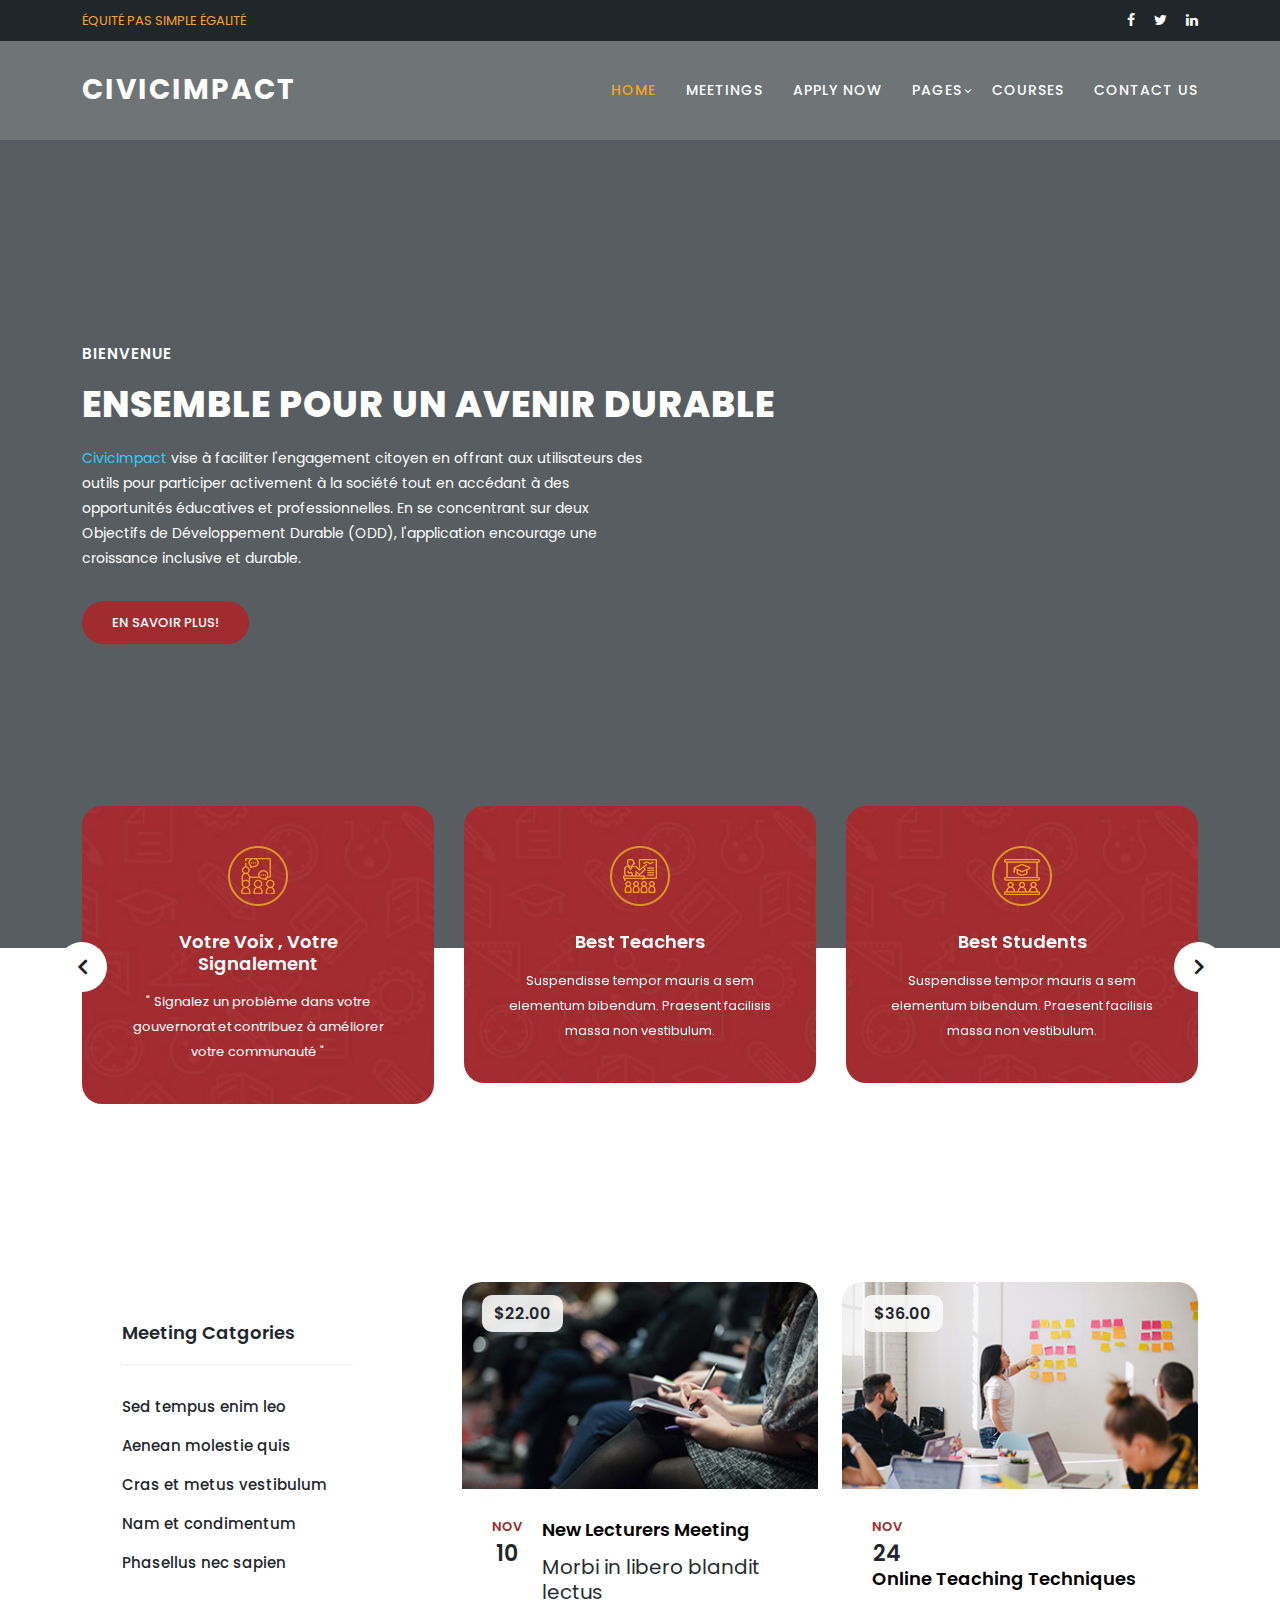
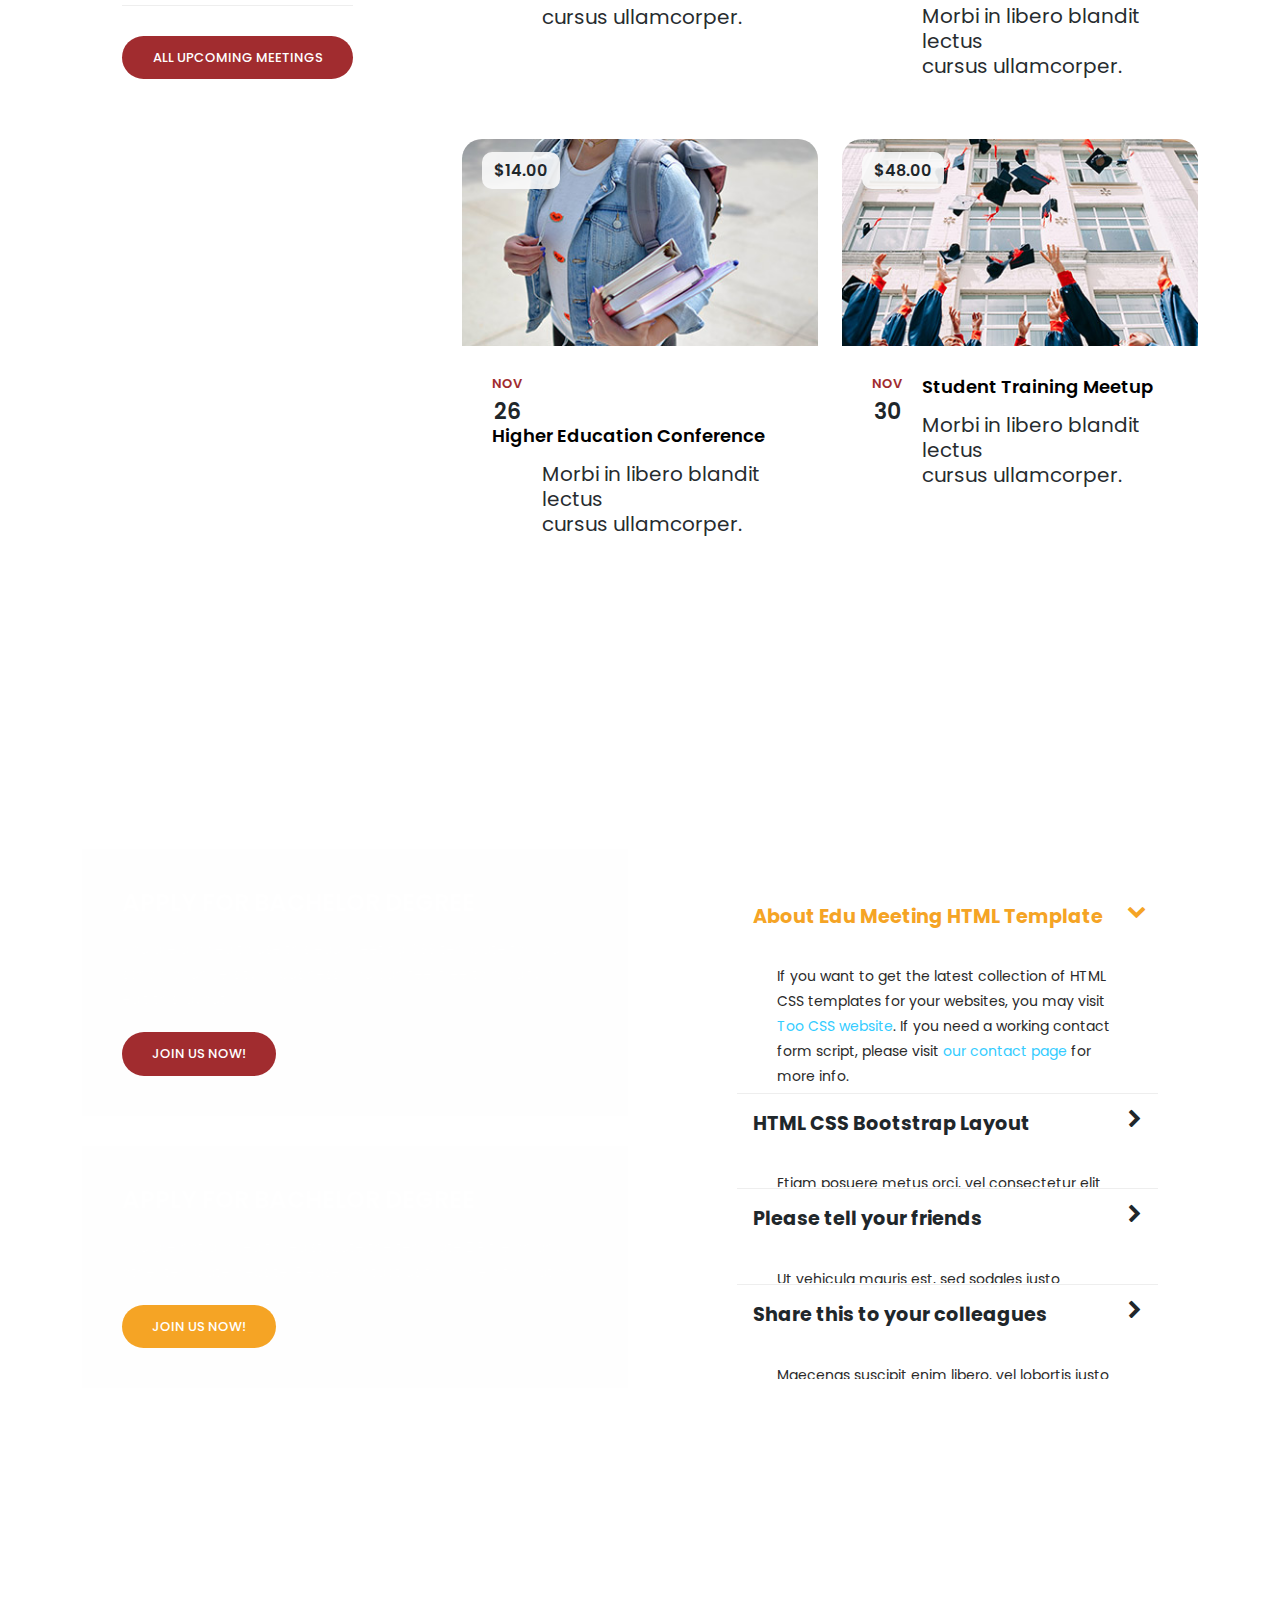
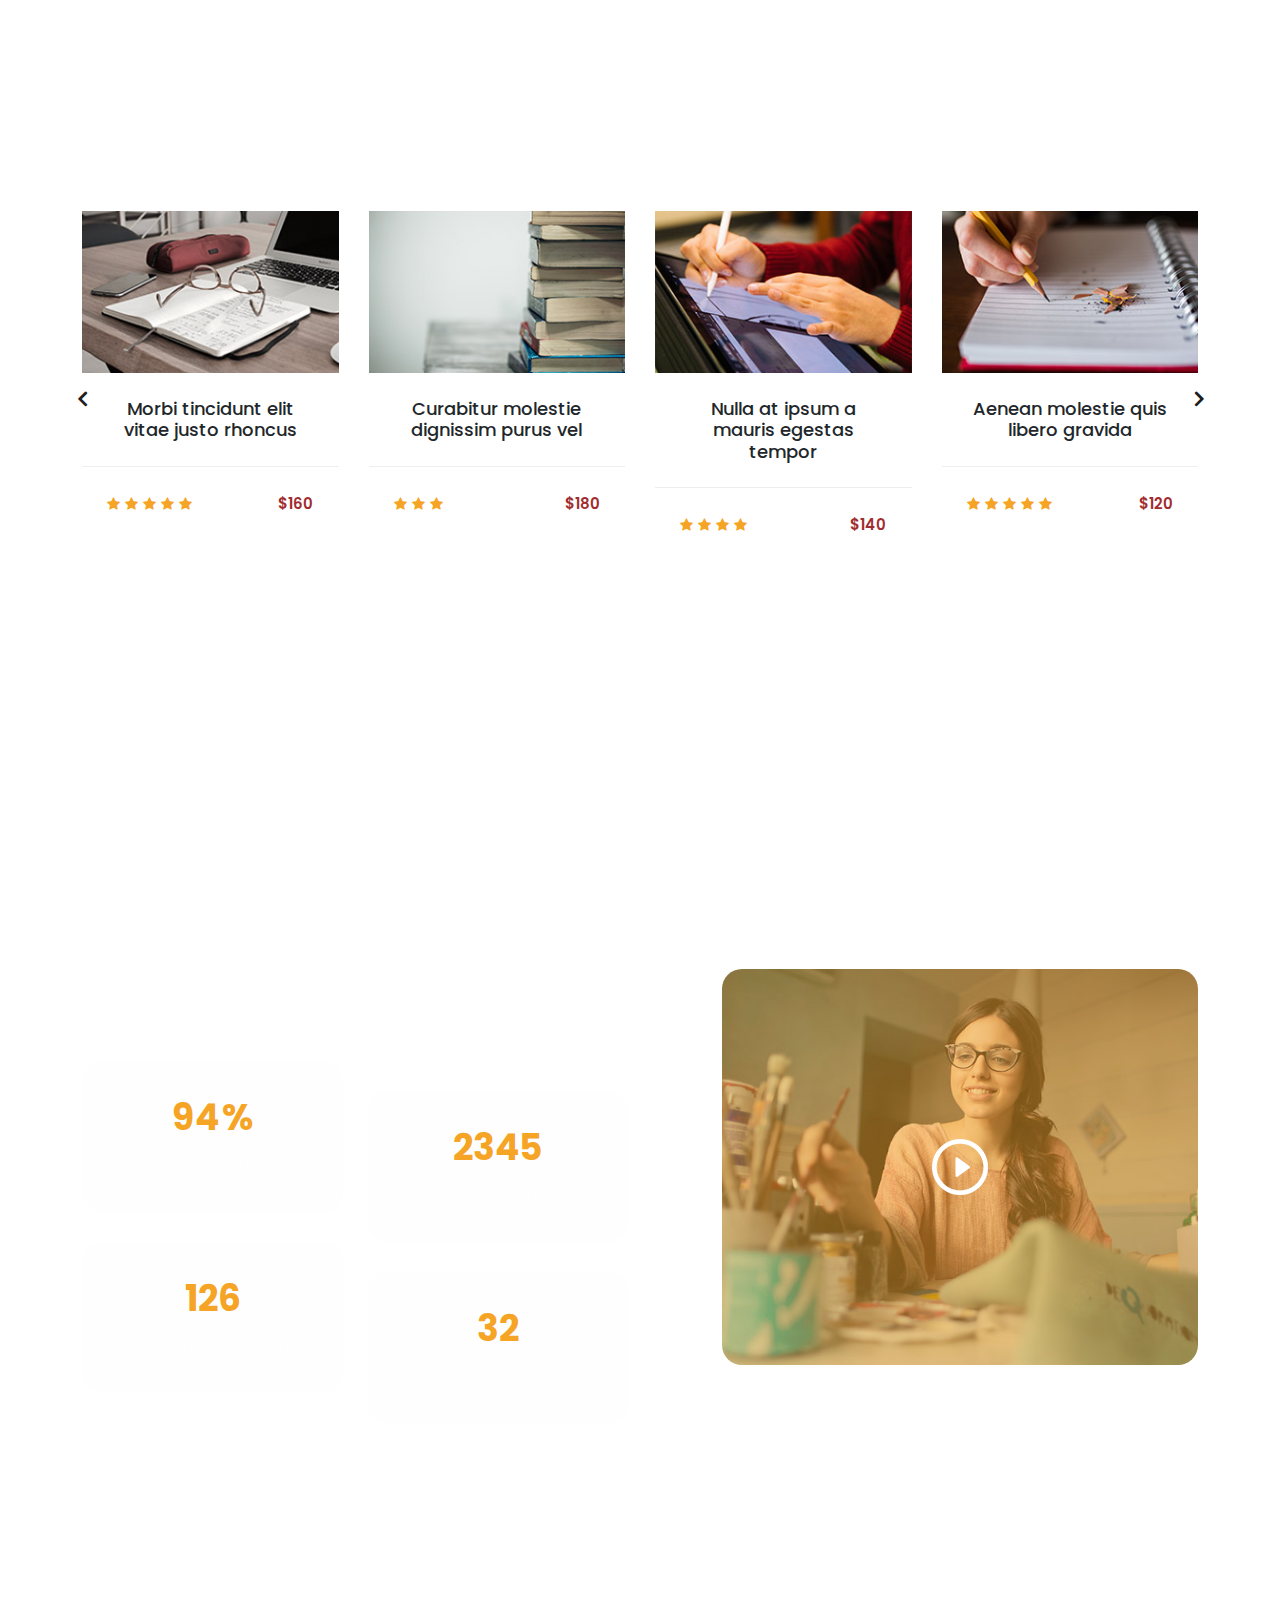
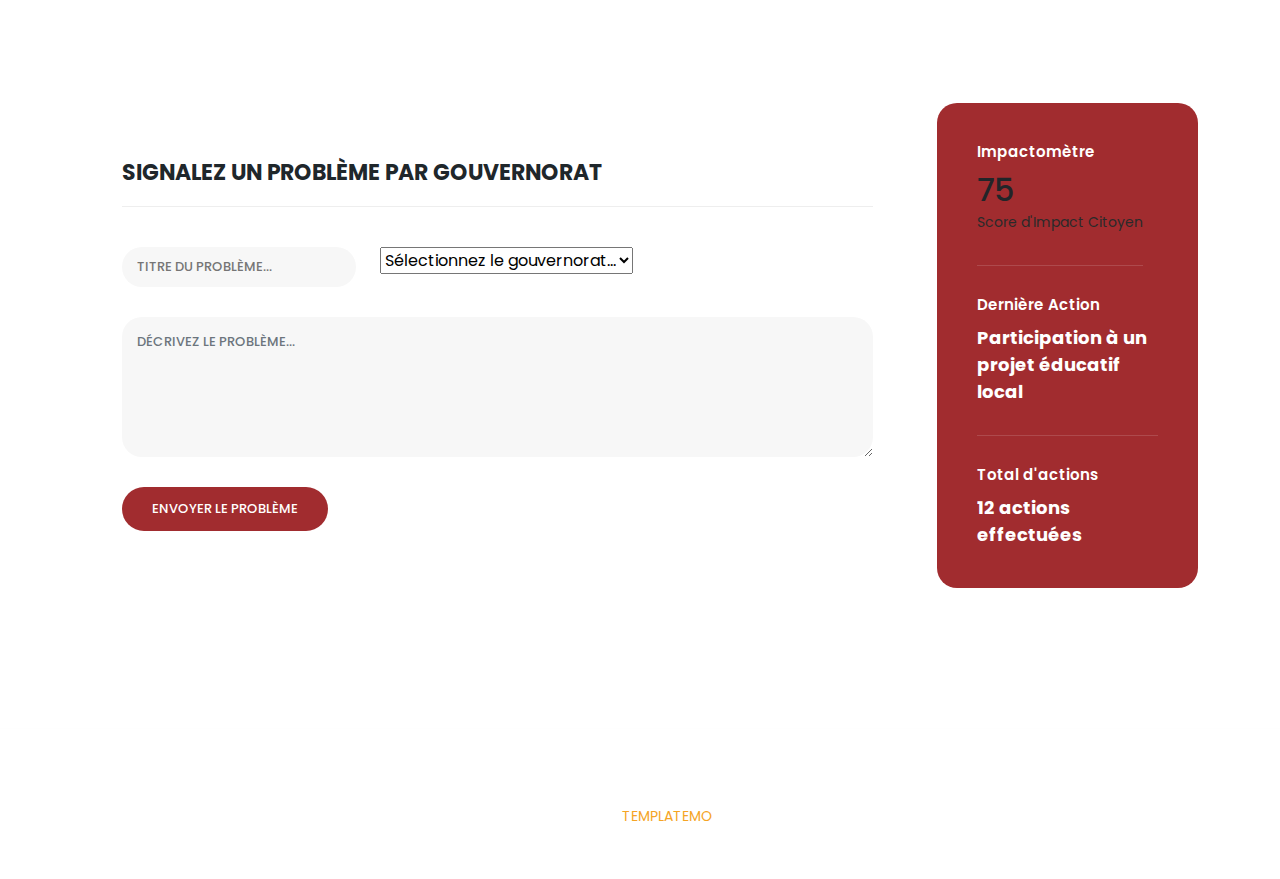
==== commit 9fae4860: "snd" ====
--- a/index.html
+++ b/index.html
@@ -37,7 +37,7 @@
       <div class="row">
         <div class="col-lg-8 col-sm-8">
           <div class="left-content">
-            <p>This is an educational <em>HTML CSS</em> template by TemplateMo website.</p>
+            <p> <em>ÉQUITÉ PAS SIMPLE ÉGALITÉ</em></p>
           </div>
         </div>
         <div class="col-lg-4 col-sm-4">
@@ -45,7 +45,7 @@
             <ul>
               <li><a href="#"><i class="fa fa-facebook"></i></a></li>
               <li><a href="#"><i class="fa fa-twitter"></i></a></li>
-              <li><a href="#"><i class="fa fa-behance"></i></a></li>
+             
               <li><a href="#"><i class="fa fa-linkedin"></i></a></li>
             </ul>
           </div>
@@ -62,7 +62,7 @@
                   <nav class="main-nav">
                       <!-- ***** Logo Start ***** -->
                       <a href="index.html" class="logo">
-                          Edu Meeting
+                          CivicImpact
                       </a>
                       <!-- ***** Logo End ***** -->
                       <!-- ***** Menu Start ***** -->
@@ -102,11 +102,11 @@
             <div class="row">
               <div class="col-lg-12">
                 <div class="caption">
-              <h6>Hello Students</h6>
-              <h2>Welcome to Education</h2>
-              <p>This is an edu meeting HTML CSS template provided by <a rel="nofollow" href="https://templatemo.com/page/1" target="_blank">TemplateMo website</a>. This is a Bootstrap v5.1.3 layout. The video background is taken from Pexels website, a group of young people by <a rel="nofollow" href="https://www.pexels.com/@pressmaster" target="_blank">Pressmaster</a>.</p>
+              <h6>Bienvenue</h6>
+              <h2>Ensemble pour un avenir durable</h2>
+              <p> <a rel="nofollow" href="https://templatemo.com/page/1" target="_blank">CivicImpact </a>vise à faciliter l'engagement citoyen en offrant aux utilisateurs des outils pour participer activement à la société tout en accédant à des opportunités éducatives et professionnelles. En se concentrant sur deux Objectifs de Développement Durable (ODD), l'application encourage une croissance inclusive et durable.</p>
               <div class="main-button-red">
-                  <div class="scroll-to-section"><a href="#contact">Join Us Now!</a></div>
+                  <div class="scroll-to-section"><a href="#contact">En Savoir Plus!</a></div>
               </div>
           </div>
               </div>
@@ -127,8 +127,8 @@
                 <img src="assets/images/service-icon-01.png" alt="">
               </div>
               <div class="down-content">
-                <h4>Best Education</h4>
-                <p>Suspendisse tempor mauris a sem elementum bibendum. Praesent facilisis massa non vestibulum.</p>
+                <h4>Votre Voix , Votre Signalement</h4>
+                <p>" Signalez un problème dans votre gouvernorat et contribuez à améliorer votre communauté "</p>
               </div>
             </div>
             
@@ -702,31 +702,39 @@
               <form id="contact" action="" method="post">
                 <div class="row">
                   <div class="col-lg-12">
-                    <h2>Let's get in touch</h2>
+                    <h2>Signalez un problème par gouvernorat</h2>
                   </div>
                   <div class="col-lg-4">
                     <fieldset>
-                      <input name="name" type="text" id="name" placeholder="YOURNAME...*" required="">
+                      <input name="problem-title" type="text" id="problem-title" placeholder="TITRE DU PROBLÈME..." required="">
                     </fieldset>
                   </div>
                   <div class="col-lg-4">
                     <fieldset>
-                    <input name="email" type="text" id="email" pattern="[^ @]*@[^ @]*" placeholder="YOUR EMAIL..." required="">
-                  </fieldset>
-                  </div>
-                  <div class="col-lg-4">
-                    <fieldset>
-                      <input name="subject" type="text" id="subject" placeholder="SUBJECT...*" required="">
+                      <select name="governorate" id="governorate" required="">
+                        <option value="" disabled selected>Sélectionnez le gouvernorat...</option>
+                        <option value="Tunis">Tunis</option>
+                        <option value="Ariana">Ariana</option>
+                        <option value="Ben Arous">Ben Arous</option>
+                        <option value="Manouba">Manouba</option>
+                        <option value="Sousse">Sousse</option>
+                        <option value="Sfax">Sfax</option>
+                        <option value="Nabeul">Nabeul</option>
+                        <option value="Gabès">Gabès</option>
+                        <option value="Bizerte">Bizerte</option>
+                        <option value="Kairouan">Kairouan</option>
+                        <!-- Ajoutez les autres gouvernorats ici -->
+                      </select>
                     </fieldset>
                   </div>
                   <div class="col-lg-12">
                     <fieldset>
-                      <textarea name="message" type="text" class="form-control" id="message" placeholder="YOUR MESSAGE..." required=""></textarea>
+                      <textarea name="problem-description" class="form-control" id="problem-description" placeholder="DÉCRIVEZ LE PROBLÈME..." required=""></textarea>
                     </fieldset>
                   </div>
                   <div class="col-lg-12">
                     <fieldset>
-                      <button type="submit" id="form-submit" class="button">SEND MESSAGE NOW</button>
+                      <button type="submit" id="form-submit" class="button">ENVOYER LE PROBLÈME</button>
                     </fieldset>
                   </div>
                 </div>
@@ -738,20 +746,24 @@
           <div class="right-info">
             <ul>
               <li>
-                <h6>Phone Number</h6>
-                <span>010-020-0340</span>
+                <h6>Impactomètre</h6>
+                <div class="impact-meter">
+                  <div class="impact-score">
+                    <h2>75</h2> <!-- Score d'impact citoyen -->
+                    <p>Score d'Impact Citoyen</p>
+                  </div>
+                  <div class="impact-progress">
+                    <div class="progress-bar" style="width: 75%;"></div> <!-- Barre de progression -->
+                  </div>
+                </div>
               </li>
               <li>
-                <h6>Email Address</h6>
-                <span>info@meeting.edu</span>
+                <h6>Dernière Action</h6>
+                <span>Participation à un projet éducatif local</span> <!-- Exemple d'une action récente -->
               </li>
               <li>
-                <h6>Street Address</h6>
-                <span>Rio de Janeiro - RJ, 22795-008, Brazil</span>
-              </li>
-              <li>
-                <h6>Website URL</h6>
-                <span>www.meeting.edu</span>
+                <h6>Total d'actions</h6>
+                <span>12 actions effectuées</span> <!-- Nombre total d'actions citoyennes -->
               </li>
             </ul>
           </div>
@@ -759,10 +771,11 @@
       </div>
     </div>
     <div class="footer">
-      <p>Copyright © 2022 Edu Meeting Co., Ltd. All Rights Reserved. 
-          <br>Design: <a href="https://templatemo.com" target="_parent" title="free css templates">TemplateMo</a></p>
+      <p>Copyright © 2022 Edu Meeting Co., Ltd. All Rights Reserved.
+        <br>Design: <a href="https://templatemo.com" target="_parent" title="free css templates">TemplateMo</a></p>
     </div>
   </section>
+  
 
   <!-- Scripts -->
   <!-- Bootstrap core JavaScript -->
--- a/assets/css/templatemo-edu-meeting.css
+++ b/assets/css/templatemo-edu-meeting.css
@@ -1002,7 +1002,7 @@
 
 .meeting-item .down-content h4 {
   font-size: 18px;
-  color: #1f272b;
+  color: #000000;
   font-weight: 600;
   display: inline-block;
   margin-bottom: 15px;
@@ -1010,8 +1010,8 @@
 
 .meeting-item .down-content p {
   margin-left: 50px;
-  color: #1f272b;
-  font-size: 14px;
+  color: #272c2f;
+  font-size: 20px;
 }
 
 
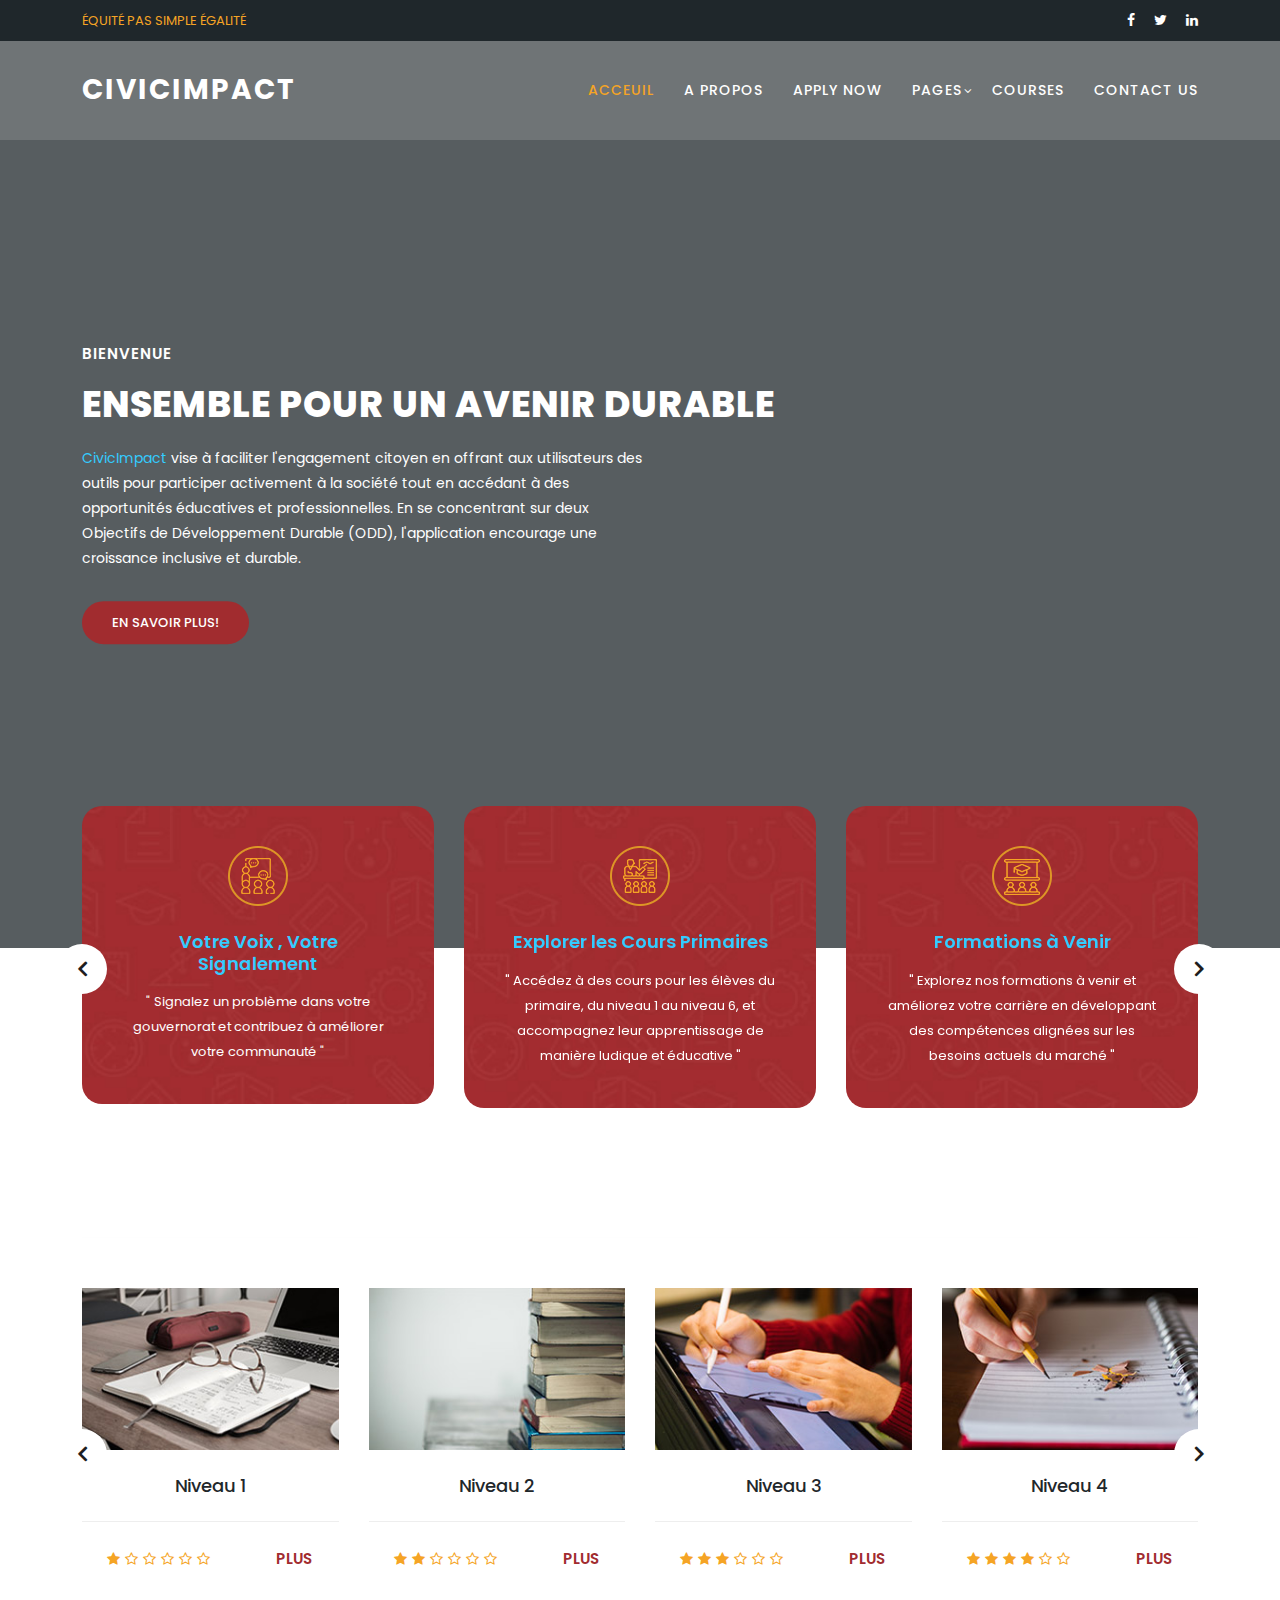
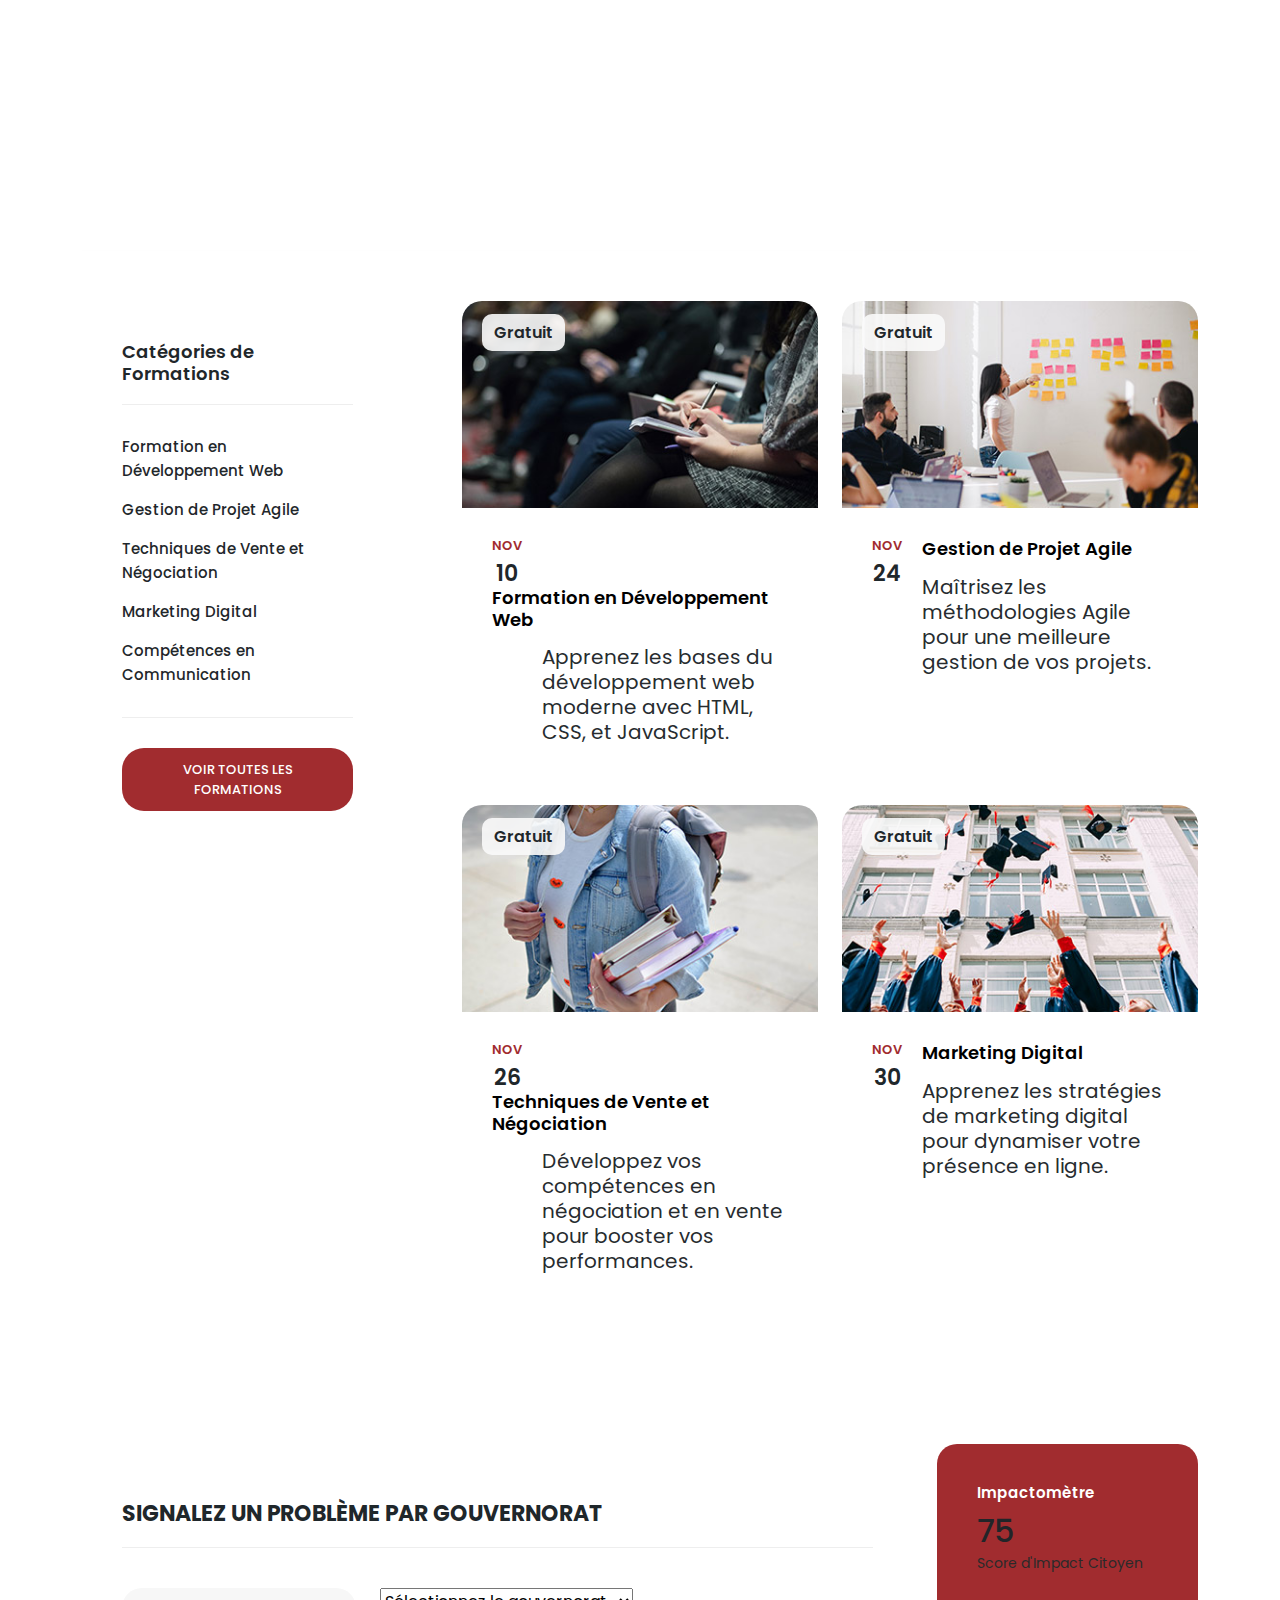
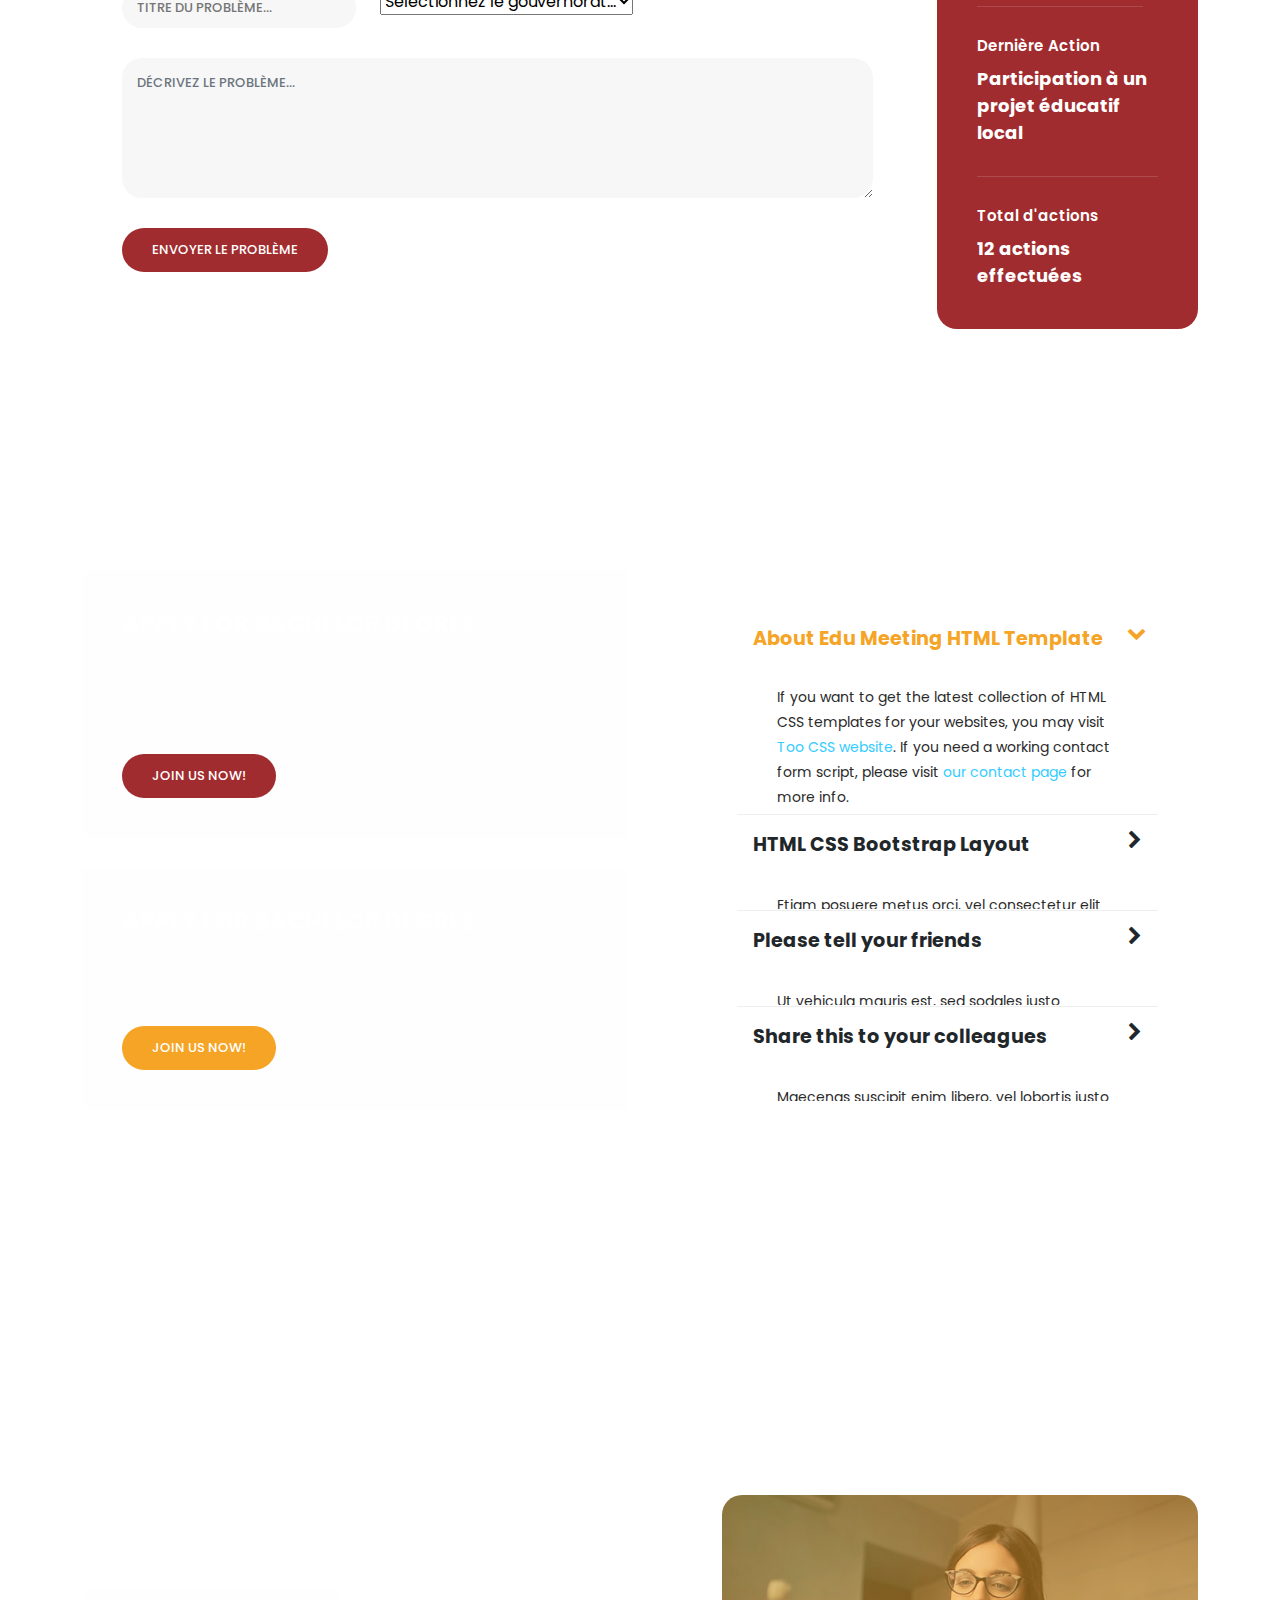
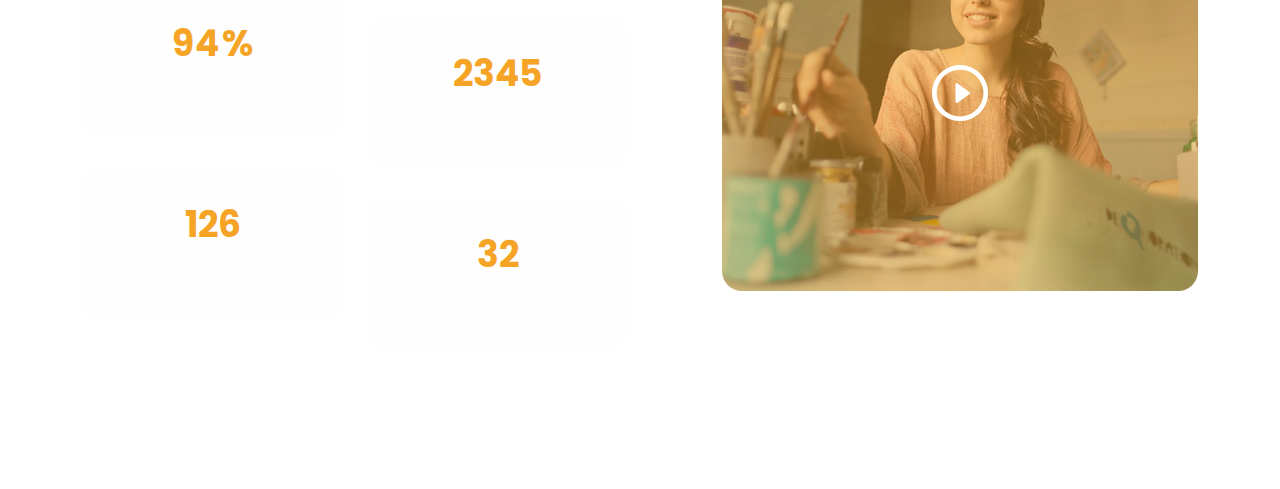
==== commit b222185f: "Third" ====
--- a/index.html
+++ b/index.html
@@ -67,8 +67,8 @@
                       <!-- ***** Logo End ***** -->
                       <!-- ***** Menu Start ***** -->
                       <ul class="nav">
-                          <li class="scroll-to-section"><a href="#top" class="active">Home</a></li>
-                          <li><a href="meetings.html">Meetings</a></li>
+                          <li class="scroll-to-section"><a href="#top" class="active">Acceuil</a></li>
+                          <li><a href="meeting-details.html">A Propos</a></li>
                           <li class="scroll-to-section"><a href="#apply">Apply Now</a></li>
                           <li class="has-sub">
                               <a href="javascript:void(0)">Pages</a>
@@ -106,7 +106,7 @@
               <h2>Ensemble pour un avenir durable</h2>
               <p> <a rel="nofollow" href="https://templatemo.com/page/1" target="_blank">CivicImpact </a>vise à faciliter l'engagement citoyen en offrant aux utilisateurs des outils pour participer activement à la société tout en accédant à des opportunités éducatives et professionnelles. En se concentrant sur deux Objectifs de Développement Durable (ODD), l'application encourage une croissance inclusive et durable.</p>
               <div class="main-button-red">
-                  <div class="scroll-to-section"><a href="#contact">En Savoir Plus!</a></div>
+                  <div><a href="meeting-details.html">En Savoir Plus!</a></div>
               </div>
           </div>
               </div>
@@ -116,6 +116,8 @@
   </section>
   <!-- ***** Main Banner Area End ***** -->
 
+
+    <!-- ***** Les Niveaux ***** -->
   <section class="services">
     <div class="container">
       <div class="row">
@@ -126,9 +128,11 @@
               <div class="icon">
                 <img src="assets/images/service-icon-01.png" alt="">
               </div>
-              <div class="down-content">
-                <h4>Votre Voix , Votre Signalement</h4>
+              <div class="down-content" > 
+                <a href="#contact" class="link-Home">
+                <h4 class="scroll-to-section">Votre Voix , Votre Signalement</h4>
                 <p>" Signalez un problème dans votre gouvernorat et contribuez à améliorer votre communauté "</p>
+              </a>
               </div>
             </div>
             
@@ -137,8 +141,10 @@
                 <img src="assets/images/service-icon-02.png" alt="">
               </div>
               <div class="down-content">
-                <h4>Best Teachers</h4>
-                <p>Suspendisse tempor mauris a sem elementum bibendum. Praesent facilisis massa non vestibulum.</p>
+                <a href="#courses" class="link-Home">
+                <h4 class="scroll-to-section">Explorer les Cours Primaires</h4>
+                <p>" Accédez à des cours pour les élèves du primaire, du niveau 1 au niveau 6, et accompagnez leur apprentissage de manière ludique et éducative "</p>
+              </a>
               </div>
             </div>
             
@@ -147,8 +153,10 @@
                 <img src="assets/images/service-icon-03.png" alt="">
               </div>
               <div class="down-content">
-                <h4>Best Students</h4>
-                <p>Suspendisse tempor mauris a sem elementum bibendum. Praesent facilisis massa non vestibulum.</p>
+                <a href="#meetings" class="link-Home">
+                <h4 class="scroll-to-section">Formations à Venir</h4>
+                <p>" Explorez nos formations à venir et améliorez votre carrière en développant des compétences alignées sur les besoins actuels du marché "</p>
+              </a>
               </div>
             </div>
             
@@ -177,27 +185,194 @@
       </div>
     </div>
   </section>
+ 
+
+  <section class="our-courses" id="courses">
+    <br>
+    <br>
+    <br>
+    <br>
+    <div class="container">
+      <div class="row">
+        <div class="col-lg-12">
+          <div class="section-heading">
+            <h2>Explorer Selon Votre Niveau</h2>
+          </div>
+        </div>
+        <div class="col-lg-12">
+          <div class="owl-courses-item owl-carousel">
+            <div class="item">
+              <img src="assets/images/course-01.jpg" alt="Course One">
+              <div class="down-content">
+                <h4>Niveau 1 </h4>
+                <div class="info">
+                  <div class="row">
+                    <div class="col-8">
+                      <ul>
+                        <li><i class="fa fa-star"></i></li>
+                        <li><i class="fa fa-star-o"></i></li>
+                        <li><i class="fa fa-star-o"></i></li>
+                        <li><i class="fa fa-star-o"></i></li>
+                        <li><i class="fa fa-star-o"></i></li>
+                        <li><i class="fa fa-star-o"></i></li>
+                      </ul>
+                    </div>
+                    <div class="col-4">
+                       <span>PLUS</span>
+                    </div>
+                  </div>
+                </div>
+              </div>
+            </div>
+            <div class="item">
+              <img src="assets/images/course-02.jpg" alt="Course Two">
+              <div class="down-content">
+                <h4>Niveau 2</h4>
+                <div class="info">
+                  <div class="row">
+                    <div class="col-8">
+                      <ul>
+                        <li><i class="fa fa-star"></i></li>
+                        <li><i class="fa fa-star"></i></li>
+                        <li><i class="fa fa-star-o"></i></li>
+                        <li><i class="fa fa-star-o"></i></li>
+                        <li><i class="fa fa-star-o"></i></li>
+                        <li><i class="fa fa-star-o"></i></li>
+                      </ul>
+                    </div>
+                    <div class="col-4">
+                       <span>PLUS</span>
+                    </div>
+                  </div>
+                </div>
+              </div>
+            </div>
+            <div class="item">
+              <img src="assets/images/course-03.jpg" alt="">
+              <div class="down-content">
+                <h4>Niveau 3 </h4>
+                <div class="info">
+                  <div class="row">
+                    <div class="col-8">
+                      <ul>
+                        <li><i class="fa fa-star"></i></li>
+                        <li><i class="fa fa-star"></i></li>
+                        <li><i class="fa fa-star"></i></li>
+                        <li><i class="fa fa-star-o"></i></li>
+                        <li><i class="fa fa-star-o"></i></li>
+                        <li><i class="fa fa-star-o"></i></li>
+                      </ul>
+                    </div>
+                    <div class="col-4">
+                       <span>PLUS</span>
+                    </div>
+                  </div>
+                </div>
+              </div>
+            </div>
+            <div class="item">
+              <img src="assets/images/course-04.jpg" alt="">
+              <div class="down-content">
+                <h4>Niveau 4</h4>
+                <div class="info">
+                  <div class="row">
+                    <div class="col-8">
+                      <ul>
+                        <li><i class="fa fa-star"></i></li>
+                        <li><i class="fa fa-star"></i></li>
+                        <li><i class="fa fa-star"></i></li>
+                        <li><i class="fa fa-star"></i></li>
+                        <li><i class="fa fa-star-o"></i></li>
+                        <li><i class="fa fa-star-o"></i></li>
+                      </ul>
+                    </div>
+                    <div class="col-4">
+                       <span>PLUS</span>
+                    </div>
+                  </div>
+                </div>
+              </div>
+            </div>
+         
+            <div class="item">
+              <img src="assets/images/course-02.jpg" alt="">
+              <div class="down-content">
+                <h4>Niveau 5</h4>
+                <div class="info">
+                  <div class="row">
+                    <div class="col-8">
+                      <ul>
+                        <li><i class="fa fa-star"></i></li>
+                        <li><i class="fa fa-star"></i></li>
+                        <li><i class="fa fa-star"></i></li>
+                        <li><i class="fa fa-star"></i></li>
+                        <li><i class="fa fa-star"></i></li>
+                        <li><i class="fa fa-star-o"></i></li>
+                      </ul>
+                    </div>
+                    <div class="col-4">
+                       <span>PLUS</span>
+                    </div>
+                  </div>
+                </div>
+              </div>
+            </div>
+            <div class="item">
+              <img src="assets/images/course-03.jpg" alt="">
+              <div class="down-content">
+                <h4>Niveau 6</h4>
+                <div class="info">
+                  <div class="row">
+                    <div class="col-8">
+                      <ul>
+                        <li><i class="fa fa-star"></i></li>
+                        <li><i class="fa fa-star"></i></li>
+                        <li><i class="fa fa-star"></i></li>
+                        <li><i class="fa fa-star"></i></li>
+                        <li><i class="fa fa-star"></i></li>
+                        <li><i class="fa fa-star"></i></li>
+                      </ul>
+                    </div>
+                    <div class="col-4">
+                       <span>PLUS</span>
+                    </div>
+                  </div>
+                </div>
+              </div>
+            </div>
+            
+            
+            
+          
+            
+          </div>
+        </div>
+      </div>
+    </div>
+  </section>
+
+
 
   <section class="upcoming-meetings" id="meetings">
     <div class="container">
       <div class="row">
         <div class="col-lg-12">
           <div class="section-heading">
-            <h2>Upcoming Meetings</h2>
+            <h2>Formations à Venir</h2>
           </div>
         </div>
         <div class="col-lg-4">
           <div class="categories">
-            <h4>Meeting Catgories</h4>
+            <h4>Catégories de Formations</h4>
             <ul>
-              <li><a href="#">Sed tempus enim leo</a></li>
-              <li><a href="#">Aenean molestie quis</a></li>
-              <li><a href="#">Cras et metus vestibulum</a></li>
-              <li><a href="#">Nam et condimentum</a></li>
-              <li><a href="#">Phasellus nec sapien</a></li>
+              <li><a href="#">Formation en Développement Web</a></li>
+              <li><a href="#">Gestion de Projet Agile</a></li>
+              <li><a href="#">Techniques de Vente et Négociation</a></li>
+              <li><a href="#">Marketing Digital</a></li>
+              <li><a href="#">Compétences en Communication</a></li>
             </ul>
             <div class="main-button-red">
-              <a href="meetings.html">All Upcoming Meetings</a>
+              <a href="meetings.html">Voir Toutes les Formations</a>
             </div>
           </div>
         </div>
@@ -207,7 +382,7 @@
               <div class="meeting-item">
                 <div class="thumb">
                   <div class="price">
-                    <span>$22.00</span>
+                    <span>Gratuit</span>
                   </div>
                   <a href="meeting-details.html"><img src="assets/images/meeting-01.jpg" alt="New Lecturer Meeting"></a>
                 </div>
@@ -215,8 +390,8 @@
                   <div class="date">
                     <h6>Nov <span>10</span></h6>
                   </div>
-                  <a href="meeting-details.html"><h4>New Lecturers Meeting</h4></a>
-                  <p>Morbi in libero blandit lectus<br>cursus ullamcorper.</p>
+                  <a href="meeting-details.html"><h4>Formation en Développement Web</h4></a>
+                  <p>Apprenez les bases du développement web moderne avec HTML, CSS, et JavaScript.</p>
                 </div>
               </div>
             </div>
@@ -224,7 +399,7 @@
               <div class="meeting-item">
                 <div class="thumb">
                   <div class="price">
-                    <span>$36.00</span>
+                    <span>Gratuit</span>
                   </div>
                   <a href="meeting-details.html"><img src="assets/images/meeting-02.jpg" alt="Online Teaching"></a>
                 </div>
@@ -232,8 +407,8 @@
                   <div class="date">
                     <h6>Nov <span>24</span></h6>
                   </div>
-                  <a href="meeting-details.html"><h4>Online Teaching Techniques</h4></a>
-                  <p>Morbi in libero blandit lectus<br>cursus ullamcorper.</p>
+                  <a href="meeting-details.html"><h4>Gestion de Projet Agile</h4></a>
+                  <p>Maîtrisez les méthodologies Agile pour une meilleure gestion de vos projets.</p>
                 </div>
               </div>
             </div>
@@ -241,7 +416,7 @@
               <div class="meeting-item">
                 <div class="thumb">
                   <div class="price">
-                    <span>$14.00</span>
+                    <span>Gratuit</span>
                   </div>
                   <a href="meeting-details.html"><img src="assets/images/meeting-03.jpg" alt="Higher Education"></a>
                 </div>
@@ -249,8 +424,8 @@
                   <div class="date">
                     <h6>Nov <span>26</span></h6>
                   </div>
-                  <a href="meeting-details.html"><h4>Higher Education Conference</h4></a>
-                  <p>Morbi in libero blandit lectus<br>cursus ullamcorper.</p>
+                  <a href="meeting-details.html"><h4>Techniques de Vente et Négociation</h4></a>
+                  <p>Développez vos compétences en négociation et en vente pour booster vos performances.</p>
                 </div>
               </div>
             </div>
@@ -258,7 +433,7 @@
               <div class="meeting-item">
                 <div class="thumb">
                   <div class="price">
-                    <span>$48.00</span>
+                    <span>Gratuit</span>
                   </div>
                   <a href="meeting-details.html"><img src="assets/images/meeting-04.jpg" alt="Student Training"></a>
                 </div>
@@ -266,8 +441,8 @@
                   <div class="date">
                     <h6>Nov <span>30</span></h6>
                   </div>
-                  <a href="meeting-details.html"><h4>Student Training Meetup</h4></a>
-                  <p>Morbi in libero blandit lectus<br>cursus ullamcorper.</p>
+                  <a href="meeting-details.html"><h4>Marketing Digital</h4></a>
+                  <p>Apprenez les stratégies de marketing digital pour dynamiser votre présence en ligne.</p>
                 </div>
               </div>
             </div>
@@ -276,6 +451,101 @@
       </div>
     </div>
   </section>
+
+  <section class="contact-us" id="contact">
+    <div class="container">
+      <div class="row">
+        <div class="col-lg-9 align-self-center">
+          <div class="row">
+            <div class="col-lg-12">
+              <form id="contact" action="" method="post">
+                <div class="row">
+                  <div class="col-lg-12">
+                    <h2>Signalez un problème par gouvernorat</h2>
+                  </div>
+                  <div class="col-lg-4">
+                    <fieldset>
+                      <input name="problem-title" type="text" id="problem-title" placeholder="TITRE DU PROBLÈME..." required="">
+                    </fieldset>
+                  </div>
+                  <div class="col-lg-4">
+                    <fieldset>
+                      <select name="governorate" id="governorate" required="">
+                        <option value="" disabled selected>Sélectionnez le gouvernorat...</option>
+                        <option value="Kasserine">Kasserine</option>
+                        <option value="Béja">Béja</option>
+                        <option value="Ben Arous">Ben Arous</option>
+                        <option value="Bizerte">Bizerte</option>
+                        <option value="Gabès">Gabès</option>
+                        <option value="Gafsa">Gafsa</option>
+                        <option value="Jendouba">Jendouba</option>
+                        <option value="Kairouan">Kairouan</option>
+                        <option value="Ariana">Ariana</option>
+                        <option value="Kébili">Kébili</option>
+                        <option value="Le Kef">Le Kef</option>
+                        <option value="Mahdia">Mahdia</option>
+                        <option value="La Manouba">La Manouba</option>
+                        <option value="Médenine">Médenine</option>
+                        <option value="Monastir">Monastir</option>
+                        <option value="Nabeul">Nabeul</option>
+                        <option value="Sfax">Sfax</option>
+                        <option value="Sidi Bouzid">Sidi Bouzid</option>
+                        <option value="Siliana">Siliana</option>
+                        <option value="Sousse">Sousse</option>
+                        <option value="Tataouine">Tataouine</option>
+                        <option value="Tozeur">Tozeur</option>
+                        <option value="Tunis">Tunis</option>
+                        <option value="Zaghouan">Zaghouan</option>
+                        
+                      </select>
+                    </fieldset>
+                  </div>
+                  <div class="col-lg-12">
+                    <fieldset>
+                      <textarea name="problem-description" class="form-control" id="problem-description" placeholder="DÉCRIVEZ LE PROBLÈME..." required=""></textarea>
+                    </fieldset>
+                  </div>
+                  <div class="col-lg-12">
+                    <fieldset>
+                      <button type="submit" id="form-submit" class="button">ENVOYER LE PROBLÈME</button>
+                    </fieldset>
+                  </div>
+                </div>
+              </form>
+            </div>
+          </div>
+        </div>
+        <div class="col-lg-3">
+          <div class="right-info">
+            <ul>
+              <li>
+                <h6>Impactomètre</h6>
+                <div class="impact-meter">
+                  <div class="impact-score">
+                    <h2>75</h2> <!-- Score d'impact citoyen -->
+                    <p>Score d'Impact Citoyen</p>
+                  </div>
+                  <div class="impact-progress">
+                    <div class="progress-bar" style="width: 75%;"></div> <!-- Barre de progression -->
+                  </div>
+                </div>
+              </li>
+              <li>
+                <h6>Dernière Action</h6>
+                <span>Participation à un projet éducatif local</span> <!-- Exemple d'une action récente -->
+              </li>
+              <li>
+                <h6>Total d'actions</h6>
+                <span>12 actions effectuées</span> <!-- Nombre total d'actions citoyennes -->
+              </li>
+            </ul>
+          </div>
+        </div>
+      </div>
+    </div>
+
+  </section>
+  
 
   <section class="apply-now" id="apply">
     <div class="container">
@@ -365,282 +635,7 @@
     </div>
   </section>
 
-  <section class="our-courses" id="courses">
-    <div class="container">
-      <div class="row">
-        <div class="col-lg-12">
-          <div class="section-heading">
-            <h2>Our Popular Courses</h2>
-          </div>
-        </div>
-        <div class="col-lg-12">
-          <div class="owl-courses-item owl-carousel">
-            <div class="item">
-              <img src="assets/images/course-01.jpg" alt="Course One">
-              <div class="down-content">
-                <h4>Morbi tincidunt elit vitae justo rhoncus</h4>
-                <div class="info">
-                  <div class="row">
-                    <div class="col-8">
-                      <ul>
-                        <li><i class="fa fa-star"></i></li>
-                        <li><i class="fa fa-star"></i></li>
-                        <li><i class="fa fa-star"></i></li>
-                        <li><i class="fa fa-star"></i></li>
-                        <li><i class="fa fa-star"></i></li>
-                      </ul>
-                    </div>
-                    <div class="col-4">
-                       <span>$160</span>
-                    </div>
-                  </div>
-                </div>
-              </div>
-            </div>
-            <div class="item">
-              <img src="assets/images/course-02.jpg" alt="Course Two">
-              <div class="down-content">
-                <h4>Curabitur molestie dignissim purus vel</h4>
-                <div class="info">
-                  <div class="row">
-                    <div class="col-8">
-                      <ul>
-                        <li><i class="fa fa-star"></i></li>
-                        <li><i class="fa fa-star"></i></li>
-                        <li><i class="fa fa-star"></i></li>
-                      </ul>
-                    </div>
-                    <div class="col-4">
-                       <span>$180</span>
-                    </div>
-                  </div>
-                </div>
-              </div>
-            </div>
-            <div class="item">
-              <img src="assets/images/course-03.jpg" alt="">
-              <div class="down-content">
-                <h4>Nulla at ipsum a mauris egestas tempor</h4>
-                <div class="info">
-                  <div class="row">
-                    <div class="col-8">
-                      <ul>
-                        <li><i class="fa fa-star"></i></li>
-                        <li><i class="fa fa-star"></i></li>
-                        <li><i class="fa fa-star"></i></li>
-                        <li><i class="fa fa-star"></i></li>
-                      </ul>
-                    </div>
-                    <div class="col-4">
-                       <span>$140</span>
-                    </div>
-                  </div>
-                </div>
-              </div>
-            </div>
-            <div class="item">
-              <img src="assets/images/course-04.jpg" alt="">
-              <div class="down-content">
-                <h4>Aenean molestie quis libero gravida</h4>
-                <div class="info">
-                  <div class="row">
-                    <div class="col-8">
-                      <ul>
-                        <li><i class="fa fa-star"></i></li>
-                        <li><i class="fa fa-star"></i></li>
-                        <li><i class="fa fa-star"></i></li>
-                        <li><i class="fa fa-star"></i></li>
-                        <li><i class="fa fa-star"></i></li>
-                      </ul>
-                    </div>
-                    <div class="col-4">
-                       <span>$120</span>
-                    </div>
-                  </div>
-                </div>
-              </div>
-            </div>
-            <div class="item">
-              <img src="assets/images/course-01.jpg" alt="">
-              <div class="down-content">
-                <h4>Lorem ipsum dolor sit amet adipiscing elit</h4>
-                <div class="info">
-                  <div class="row">
-                    <div class="col-8">
-                      <ul>
-                        <li><i class="fa fa-star"></i></li>
-                        <li><i class="fa fa-star"></i></li>
-                        <li><i class="fa fa-star"></i></li>
-                        <li><i class="fa fa-star"></i></li>
-                        <li><i class="fa fa-star"></i></li>
-                      </ul>
-                    </div>
-                    <div class="col-4">
-                       <span>$250</span>
-                    </div>
-                  </div>
-                </div>
-              </div>
-            </div>
-            <div class="item">
-              <img src="assets/images/course-02.jpg" alt="">
-              <div class="down-content">
-                <h4>TemplateMo is the best website for Free CSS</h4>
-                <div class="info">
-                  <div class="row">
-                    <div class="col-8">
-                      <ul>
-                        <li><i class="fa fa-star"></i></li>
-                        <li><i class="fa fa-star"></i></li>
-                        <li><i class="fa fa-star"></i></li>
-                        <li><i class="fa fa-star"></i></li>
-                        <li><i class="fa fa-star"></i></li>
-                      </ul>
-                    </div>
-                    <div class="col-4">
-                       <span>$270</span>
-                    </div>
-                  </div>
-                </div>
-              </div>
-            </div>
-            <div class="item">
-              <img src="assets/images/course-03.jpg" alt="">
-              <div class="down-content">
-                <h4>Web Design Templates at your finger tips</h4>
-                <div class="info">
-                  <div class="row">
-                    <div class="col-8">
-                      <ul>
-                        <li><i class="fa fa-star"></i></li>
-                        <li><i class="fa fa-star"></i></li>
-                        <li><i class="fa fa-star"></i></li>
-                        <li><i class="fa fa-star"></i></li>
-                        <li><i class="fa fa-star"></i></li>
-                      </ul>
-                    </div>
-                    <div class="col-4">
-                       <span>$340</span>
-                    </div>
-                  </div>
-                </div>
-              </div>
-            </div>
-            <div class="item">
-              <img src="assets/images/course-04.jpg" alt="">
-              <div class="down-content">
-                <h4>Please visit our website again</h4>
-                <div class="info">
-                  <div class="row">
-                    <div class="col-8">
-                      <ul>
-                        <li><i class="fa fa-star"></i></li>
-                        <li><i class="fa fa-star"></i></li>
-                        <li><i class="fa fa-star"></i></li>
-                        <li><i class="fa fa-star"></i></li>
-                        <li><i class="fa fa-star"></i></li>
-                      </ul>
-                    </div>
-                    <div class="col-4">
-                       <span>$360</span>
-                    </div>
-                  </div>
-                </div>
-              </div>
-            </div>
-            <div class="item">
-              <img src="assets/images/course-01.jpg" alt="">
-              <div class="down-content">
-                <h4>Responsive HTML Templates for you</h4>
-                <div class="info">
-                  <div class="row">
-                    <div class="col-8">
-                      <ul>
-                        <li><i class="fa fa-star"></i></li>
-                        <li><i class="fa fa-star"></i></li>
-                        <li><i class="fa fa-star"></i></li>
-                        <li><i class="fa fa-star"></i></li>
-                        <li><i class="fa fa-star"></i></li>
-                      </ul>
-                    </div>
-                    <div class="col-4">
-                       <span>$400</span>
-                    </div>
-                  </div>
-                </div>
-              </div>
-            </div>
-            <div class="item">
-              <img src="assets/images/course-02.jpg" alt="">
-              <div class="down-content">
-                <h4>Download Free CSS Layouts for your business</h4>
-                <div class="info">
-                  <div class="row">
-                    <div class="col-8">
-                      <ul>
-                        <li><i class="fa fa-star"></i></li>
-                        <li><i class="fa fa-star"></i></li>
-                        <li><i class="fa fa-star"></i></li>
-                        <li><i class="fa fa-star"></i></li>
-                        <li><i class="fa fa-star"></i></li>
-                      </ul>
-                    </div>
-                    <div class="col-4">
-                       <span>$430</span>
-                    </div>
-                  </div>
-                </div>
-              </div>
-            </div>
-            <div class="item">
-              <img src="assets/images/course-03.jpg" alt="">
-              <div class="down-content">
-                <h4>Morbi in libero blandit lectus cursus</h4>
-                <div class="info">
-                  <div class="row">
-                    <div class="col-8">
-                      <ul>
-                        <li><i class="fa fa-star"></i></li>
-                        <li><i class="fa fa-star"></i></li>
-                        <li><i class="fa fa-star"></i></li>
-                        <li><i class="fa fa-star"></i></li>
-                        <li><i class="fa fa-star"></i></li>
-                      </ul>
-                    </div>
-                    <div class="col-4">
-                       <span>$480</span>
-                    </div>
-                  </div>
-                </div>
-              </div>
-            </div>
-            <div class="item">
-              <img src="assets/images/course-04.jpg" alt="">
-              <div class="down-content">
-                <h4>Curabitur molestie dignissim purus</h4>
-                <div class="info">
-                  <div class="row">
-                    <div class="col-8">
-                      <ul>
-                        <li><i class="fa fa-star"></i></li>
-                        <li><i class="fa fa-star"></i></li>
-                        <li><i class="fa fa-star"></i></li>
-                        <li><i class="fa fa-star"></i></li>
-                        <li><i class="fa fa-star"></i></li>
-                      </ul>
-                    </div>
-                    <div class="col-4">
-                       <span>$560</span>
-                    </div>
-                  </div>
-                </div>
-              </div>
-            </div>
-          </div>
-        </div>
-      </div>
-    </div>
-  </section>
+ 
 
   <section class="our-facts">
     <div class="container">
@@ -693,88 +688,6 @@
     </div>
   </section>
 
-  <section class="contact-us" id="contact">
-    <div class="container">
-      <div class="row">
-        <div class="col-lg-9 align-self-center">
-          <div class="row">
-            <div class="col-lg-12">
-              <form id="contact" action="" method="post">
-                <div class="row">
-                  <div class="col-lg-12">
-                    <h2>Signalez un problème par gouvernorat</h2>
-                  </div>
-                  <div class="col-lg-4">
-                    <fieldset>
-                      <input name="problem-title" type="text" id="problem-title" placeholder="TITRE DU PROBLÈME..." required="">
-                    </fieldset>
-                  </div>
-                  <div class="col-lg-4">
-                    <fieldset>
-                      <select name="governorate" id="governorate" required="">
-                        <option value="" disabled selected>Sélectionnez le gouvernorat...</option>
-                        <option value="Tunis">Tunis</option>
-                        <option value="Ariana">Ariana</option>
-                        <option value="Ben Arous">Ben Arous</option>
-                        <option value="Manouba">Manouba</option>
-                        <option value="Sousse">Sousse</option>
-                        <option value="Sfax">Sfax</option>
-                        <option value="Nabeul">Nabeul</option>
-                        <option value="Gabès">Gabès</option>
-                        <option value="Bizerte">Bizerte</option>
-                        <option value="Kairouan">Kairouan</option>
-                        <!-- Ajoutez les autres gouvernorats ici -->
-                      </select>
-                    </fieldset>
-                  </div>
-                  <div class="col-lg-12">
-                    <fieldset>
-                      <textarea name="problem-description" class="form-control" id="problem-description" placeholder="DÉCRIVEZ LE PROBLÈME..." required=""></textarea>
-                    </fieldset>
-                  </div>
-                  <div class="col-lg-12">
-                    <fieldset>
-                      <button type="submit" id="form-submit" class="button">ENVOYER LE PROBLÈME</button>
-                    </fieldset>
-                  </div>
-                </div>
-              </form>
-            </div>
-          </div>
-        </div>
-        <div class="col-lg-3">
-          <div class="right-info">
-            <ul>
-              <li>
-                <h6>Impactomètre</h6>
-                <div class="impact-meter">
-                  <div class="impact-score">
-                    <h2>75</h2> <!-- Score d'impact citoyen -->
-                    <p>Score d'Impact Citoyen</p>
-                  </div>
-                  <div class="impact-progress">
-                    <div class="progress-bar" style="width: 75%;"></div> <!-- Barre de progression -->
-                  </div>
-                </div>
-              </li>
-              <li>
-                <h6>Dernière Action</h6>
-                <span>Participation à un projet éducatif local</span> <!-- Exemple d'une action récente -->
-              </li>
-              <li>
-                <h6>Total d'actions</h6>
-                <span>12 actions effectuées</span> <!-- Nombre total d'actions citoyennes -->
-              </li>
-            </ul>
-          </div>
-        </div>
-      </div>
-    </div>
-    <div class="footer">
-      <p>Copyright © 2022 Edu Meeting Co., Ltd. All Rights Reserved.
-        <br>Design: <a href="https://templatemo.com" target="_parent" title="free css templates">TemplateMo</a></p>
-    </div>
-  </section>
   
 
   <!-- Scripts -->
--- a/assets/css/templatemo-edu-meeting.css
+++ b/assets/css/templatemo-edu-meeting.css
@@ -64,6 +64,7 @@
 * html .clearfix {
   height: 1%;
 }
+
 
 ul, li {
   padding: 0;
@@ -893,7 +894,7 @@
   background-attachment: fixed;
   background-repeat: no-repeat;
   background-size: cover;
-  padding-top: 230px;
+  
   padding-bottom: 110px;
 }
 
@@ -1330,7 +1331,7 @@
   background-attachment: fixed;
   background-repeat: no-repeat;
   background-size: cover;
-  padding: 140px 0px 0px 0px;
+ padding-bottom: 100px;
 }
 
 section.contact-us #contact {
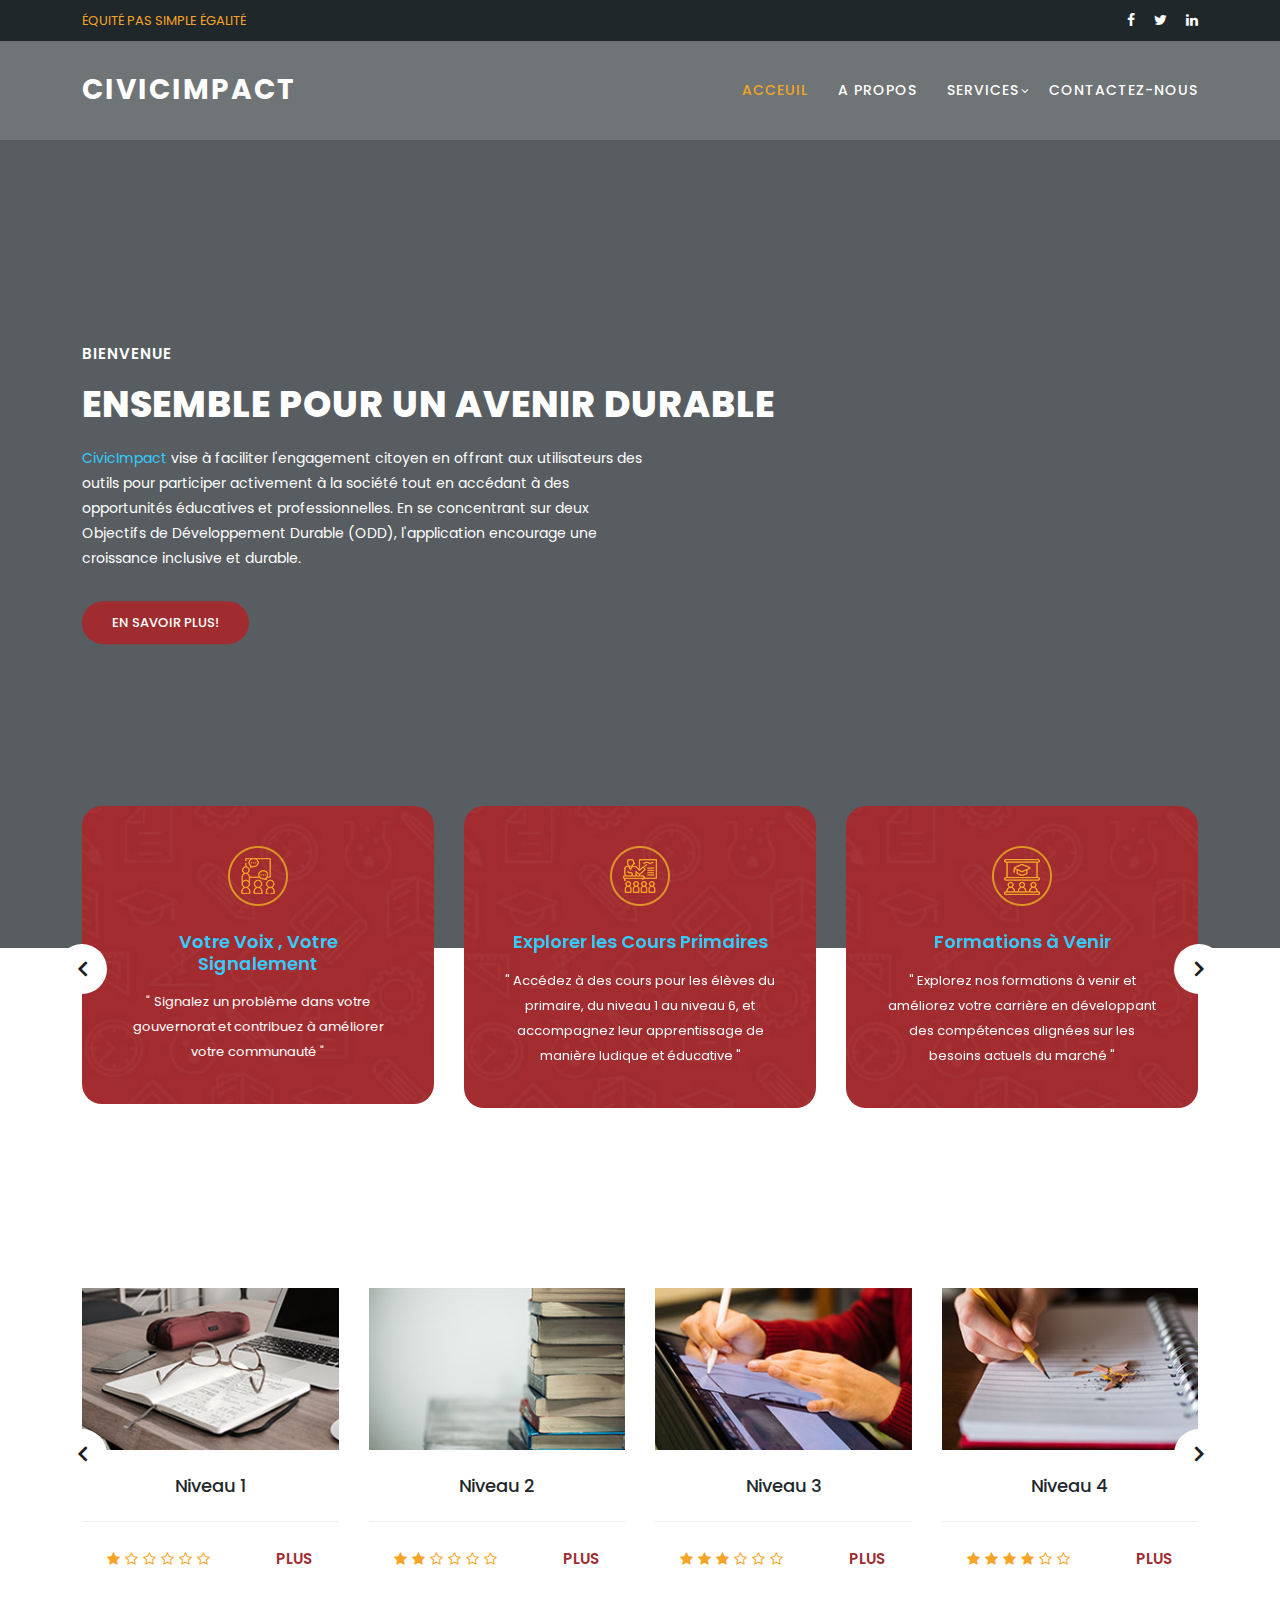
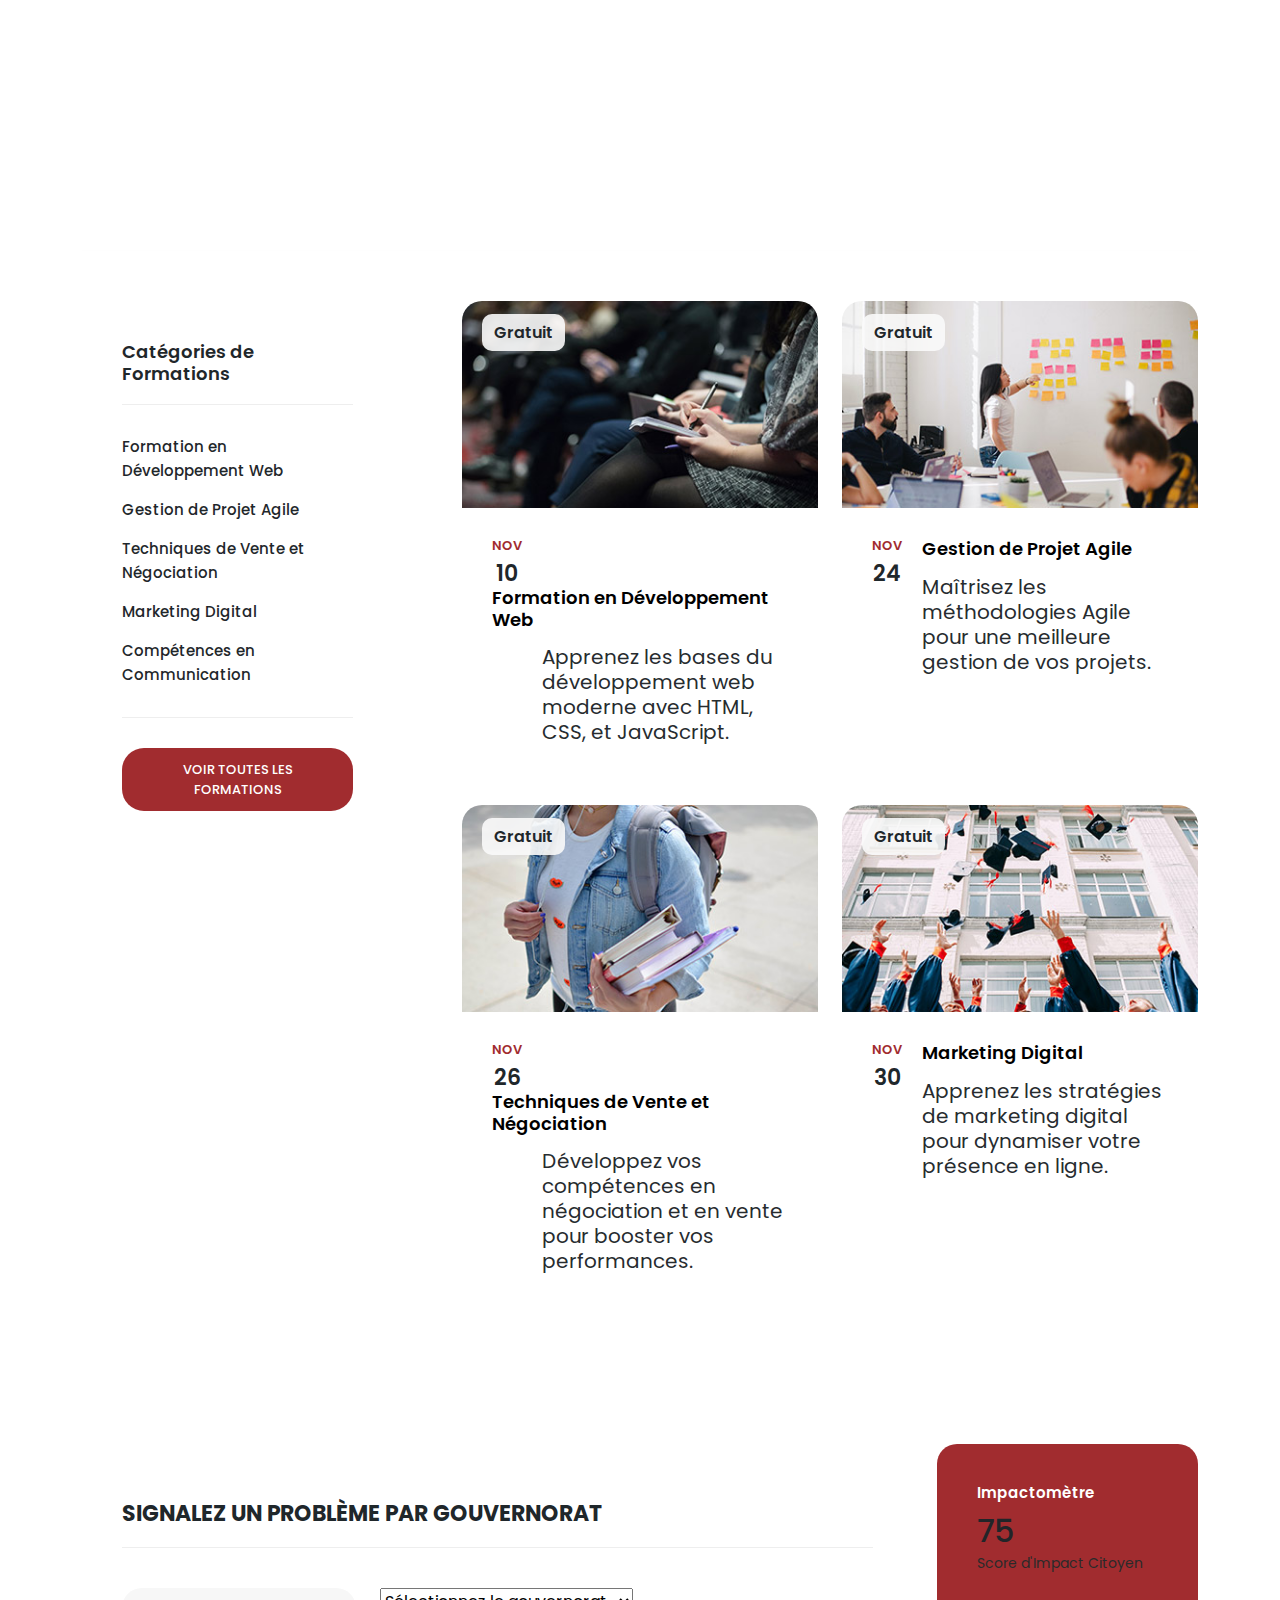
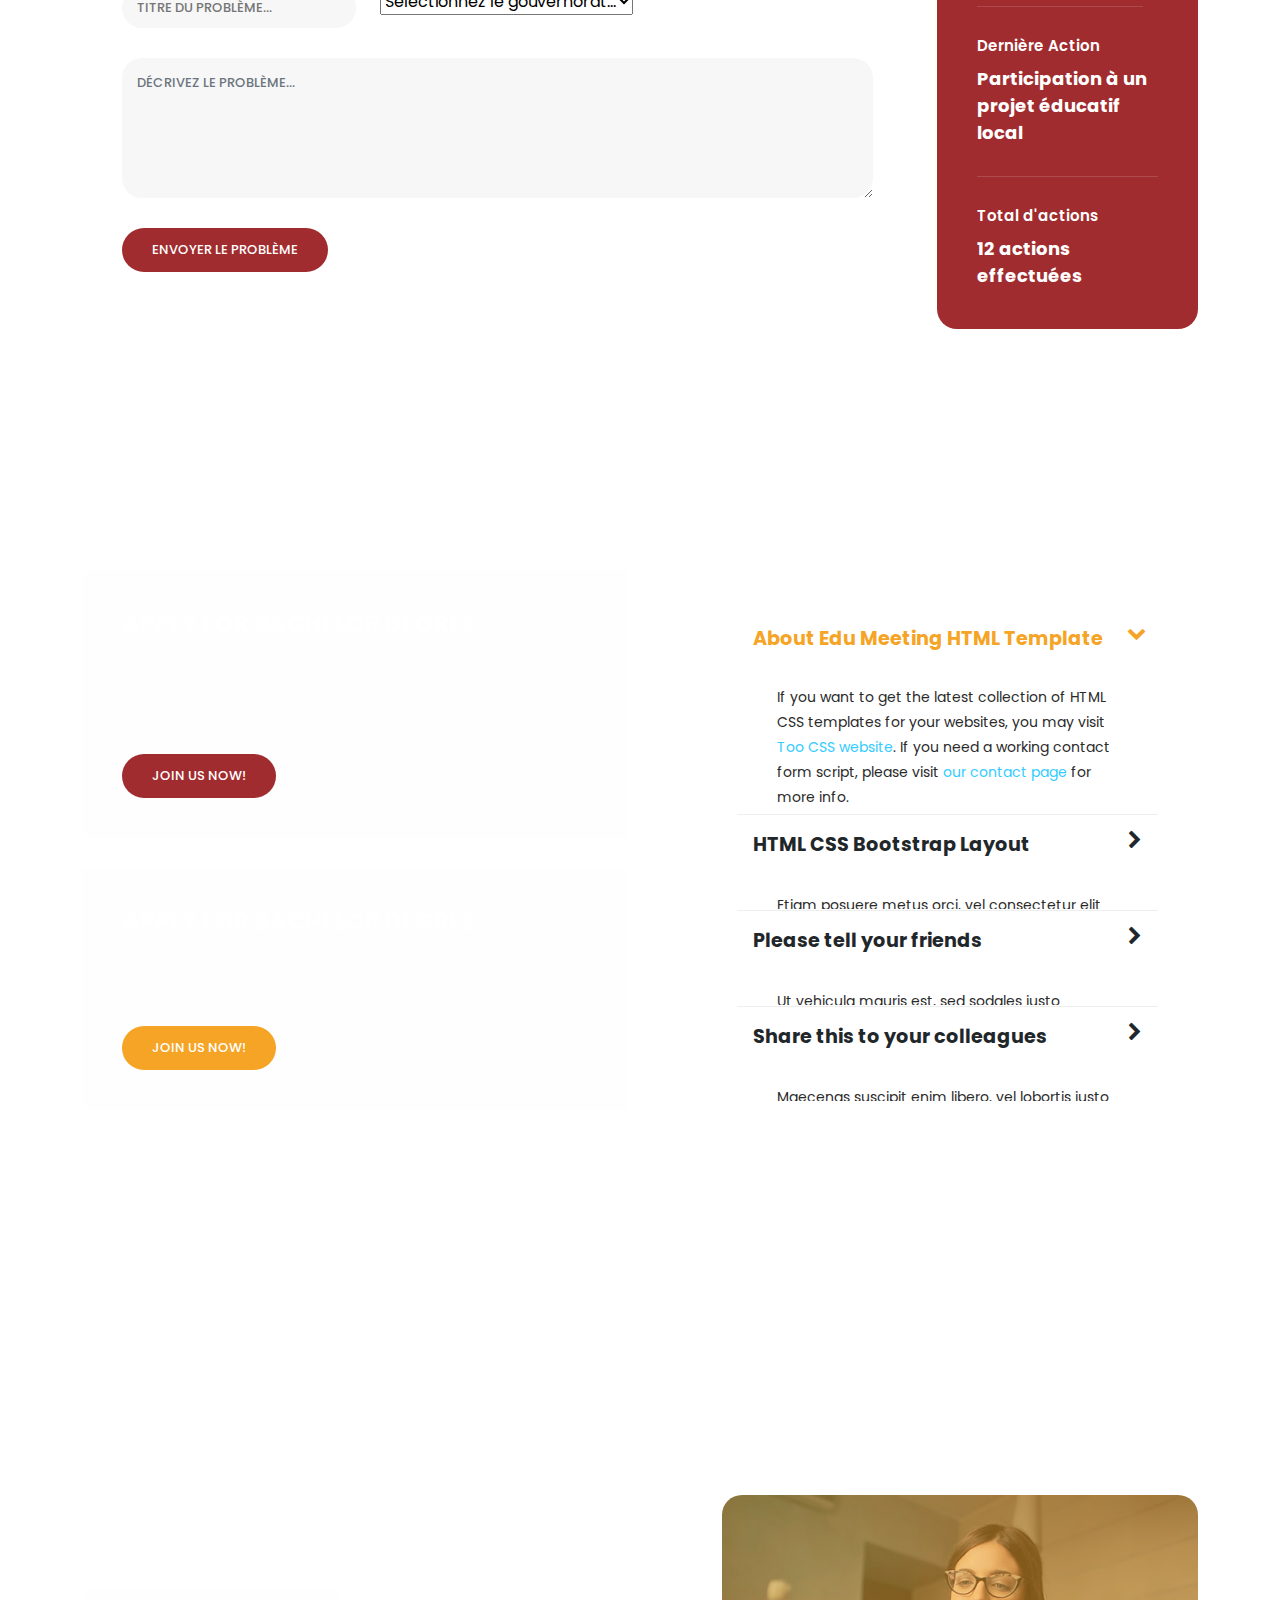
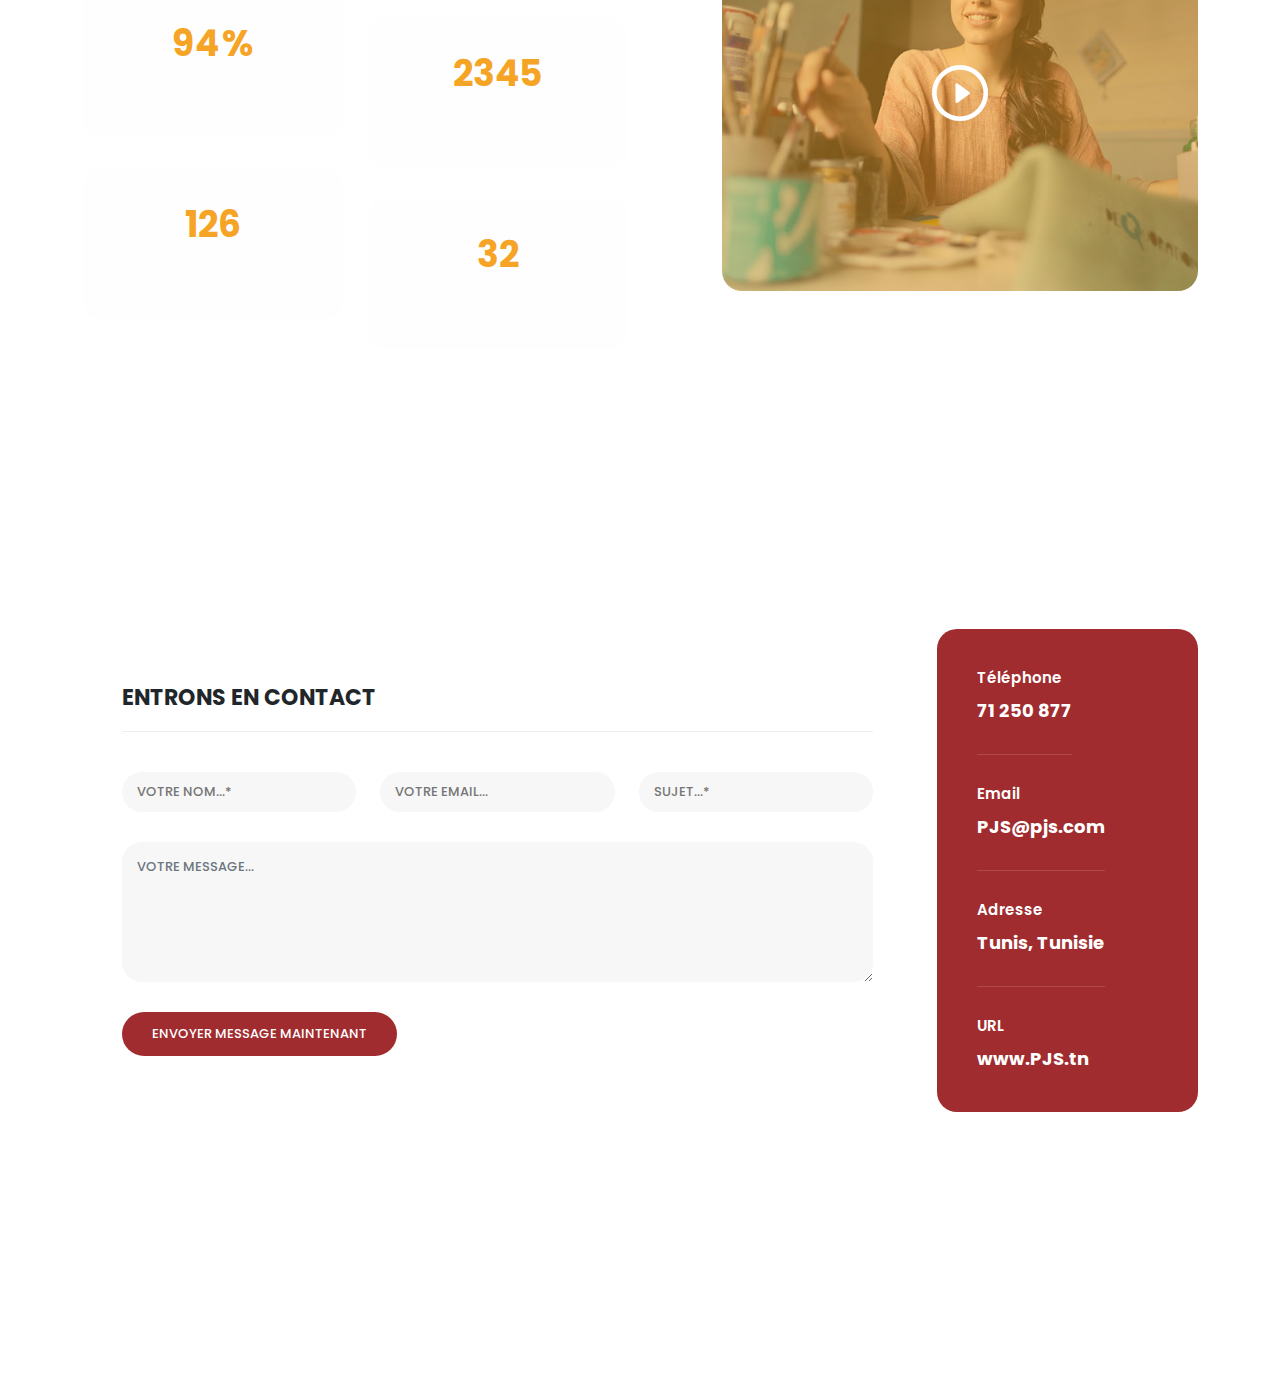
==== commit 8755c9ac: "Fourth" ====
--- a/index.html
+++ b/index.html
@@ -69,16 +69,16 @@
                       <ul class="nav">
                           <li class="scroll-to-section"><a href="#top" class="active">Acceuil</a></li>
                           <li><a href="meeting-details.html">A Propos</a></li>
-                          <li class="scroll-to-section"><a href="#apply">Apply Now</a></li>
                           <li class="has-sub">
-                              <a href="javascript:void(0)">Pages</a>
+                              <a href="javascript:void(0)">Services</a>
                               <ul class="sub-menu">
-                                  <li><a href="meetings.html">Upcoming Meetings</a></li>
-                                  <li><a href="meeting-details.html">Meeting Details</a></li>
+                                  <li><a href="meetings.html">Cours</a></li>
+                                  <li><a href="meeting-details.html">Formations</a></li>
+                                  <li><a href="meeting-details.html">Réclamation</a></li>
                               </ul>
                           </li>
-                          <li class="scroll-to-section"><a href="#courses">Courses</a></li> 
-                          <li class="scroll-to-section"><a href="#contact">Contact Us</a></li> 
+                         
+                          <li class="scroll-to-section"><a href="#contact">Contactez-Nous</a></li> 
                       </ul>        
                       <a class='menu-trigger'>
                           <span>Menu</span>
@@ -688,6 +688,77 @@
     </div>
   </section>
 
+  <section class="contact-us-1" id="contact1">
+    <div class="container">
+      <div class="row">
+        <div class="col-lg-9 align-self-center">
+          <div class="row">
+            <div class="col-lg-12">
+              <form id="contact1" action="" method="post">
+                <div class="row">
+                  <div class="col-lg-12">
+                    <h2>Entrons en contact</h2>
+                  </div>
+                  <div class="col-lg-4">
+                    <fieldset>
+                      <input name="name" type="text" id="name" placeholder="VOTRE NOM...*" required="">
+                    </fieldset>
+                  </div>
+                  <div class="col-lg-4">
+                    <fieldset>
+                      <input name="email" type="text" id="email" pattern="[^ @]*@[^ @]*" placeholder="VOTRE EMAIL..." required="">
+                    </fieldset>
+                  </div>
+                  <div class="col-lg-4">
+                    <fieldset>
+                      <input name="subject" type="text" id="subject" placeholder="SUJET...*" required="">
+                    </fieldset>
+                  </div>
+                  <div class="col-lg-12">
+                    <fieldset>
+                      <textarea name="message" type="text" class="form-control" id="message" placeholder="VOTRE MESSAGE..." required=""></textarea>
+                    </fieldset>
+                  </div>
+                  <div class="col-lg-12">
+                    <fieldset>
+                      <button type="submit" id="form-submit" class="button">ENVOYER MESSAGE MAINTENANT</button>
+                    </fieldset>
+                  </div>
+                </div>
+              </form>
+            </div>
+          </div>
+        </div>
+        <div class="col-lg-3">
+          <div class="right-info">
+            <ul>
+              <li>
+                <h6>Téléphone</h6>
+                <span>71 250 877</span>
+              </li>
+              <li>
+                <h6>Email</h6>
+                <span>PJS@pjs.com</span>
+              </li>
+              <li>
+                <h6>Adresse</h6>
+                <span>Tunis, Tunisie</span>
+              </li>
+              <li>
+                <h6>URL</h6>
+                <span>www.PJS.tn</span>
+              </li>
+            </ul>
+          </div>
+        </div>
+      </div>
+    </div>
+    <div class="footer">
+      <p>Copyright © 2022 Parti de la Justice Sociale. Tous droits réservés.</p>
+    </div>
+  </section>
+  
+
   
 
   <!-- Scripts -->
--- a/assets/css/templatemo-edu-meeting.css
+++ b/assets/css/templatemo-edu-meeting.css
@@ -1432,6 +1432,146 @@
   font-weight: 700;
 }
 
+
+
+
+
+
+
+
+
+/* 
+---------------------------------------------
+contact us
+--------------------------------------------- 
+*/
+
+section.contact-us-1 {
+  background-image: url(../images/meetings-bg.jpg);
+  background-position: center center;
+  background-attachment: fixed;
+  background-repeat: no-repeat;
+  background-size: cover;
+  padding: 140px 0px 0px 0px;
+}
+
+section.contact-us-1 #contact1 {
+  background-color: #fff;
+  border-radius: 20px;
+  padding: 40px;
+}
+
+section.contact-us-1 #contact1 h2 {
+  text-transform: uppercase;
+  color: #1f272b;
+  border-bottom: 1px solid #eee;
+  margin-bottom: 40px;
+  padding-bottom: 20px;
+  font-size: 22px;
+  font-weight: 700;
+}
+
+section.contact-us-1 #contact1 input {
+  width: 100%;
+  height: 40px;
+  border-radius: 20px;
+  background-color: #f7f7f7;
+  outline: none;
+  border: none;
+  box-shadow: none;
+  font-size: 13px;
+  font-weight: 500;
+  color: #7a7a7a;
+  padding: 0px 15px;
+  margin-bottom: 30px;
+}
+
+section.contact-us-1 #contact1 textarea {
+  width: 100%;
+  min-height: 140px;
+  max-height: 180px;
+  border-radius: 20px;
+  background-color: #f7f7f7;
+  outline: none;
+  border: none;
+  box-shadow: none;
+  font-size: 13px;
+  font-weight: 500;
+  color: #7a7a7a;
+  padding: 15px;
+  margin-bottom: 30px;
+}
+
+section.contact-us-1 #contact1 button {
+  font-size: 13px;
+  color: #fff;
+  background-color: #a12c2f;
+  padding: 12px 30px;
+  display: inline-block;
+  border-radius: 22px;
+  font-weight: 500;
+  text-transform: uppercase;
+  transition: all .3s;
+  border: none;
+  outline: none;
+}
+
+section.contact-us-1 #contact1 button:hover {
+  opacity: 0.9;
+}
+
+section.contact-us-1 .right-info {
+  background-color: #a12c2f;
+  border-radius: 20px;
+  padding: 40px;
+}
+
+section.contact-us-1 .right-info ul li {
+  display: inline-block;
+  border-bottom: 1px solid rgba(250,250,250,0.15);
+  margin-bottom: 30px;
+  padding-bottom: 30px;
+}
+
+section.contact-us-1 .right-info ul li:last-child {
+  margin-bottom: 0;
+  padding-bottom: 0;
+  border-bottom: none;
+}
+
+section.contact-us-1 .right-info ul li h6 {
+  color: #fff;
+  font-size: 15px;
+  font-weight: 600;
+  margin-bottom: 10px;
+}
+
+section.contact-us-1 .right-info ul li span {
+  display: block;
+  font-size: 18px;
+  color: #fff;
+  font-weight: 700;
+}
+
+
+
+
+
+
+
+
+
+
+
+
+
+
+
+
+
+
+
+
 .footer {
   text-align: center;
   margin-top: 140px;
